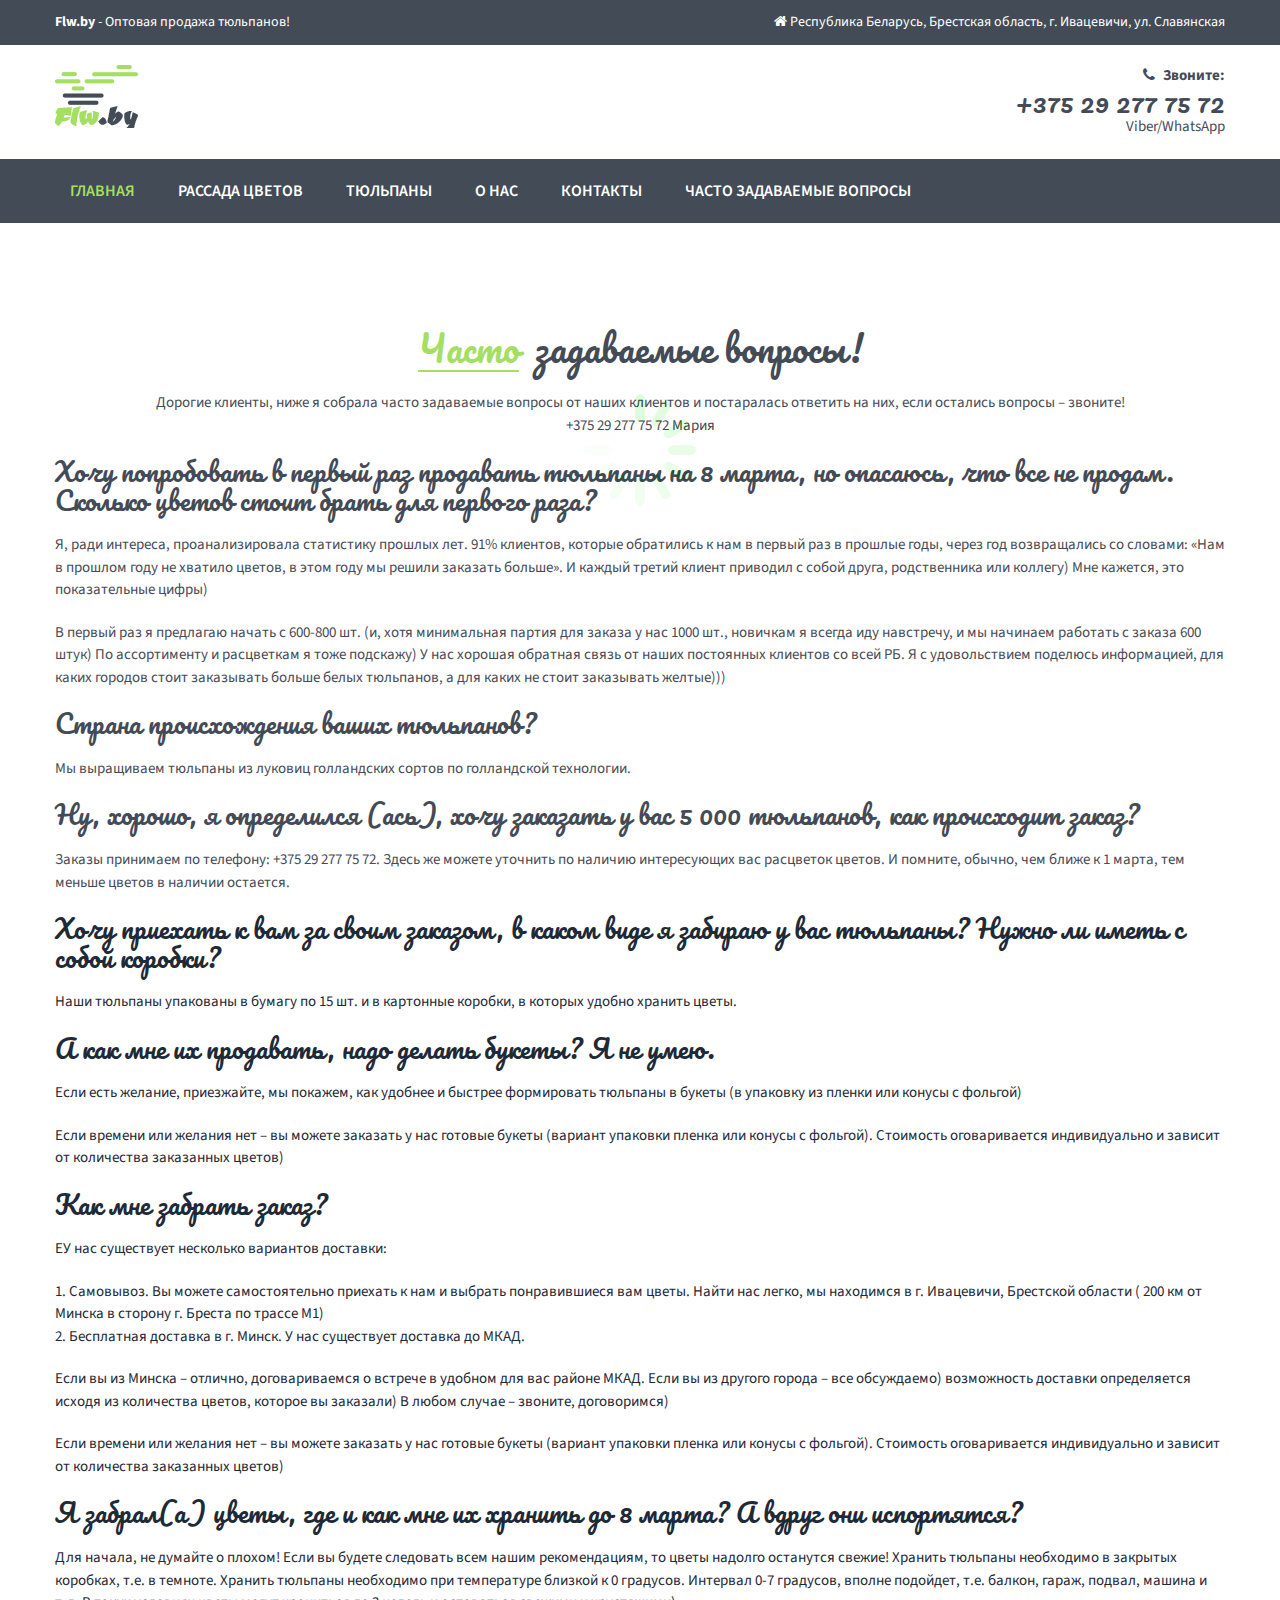
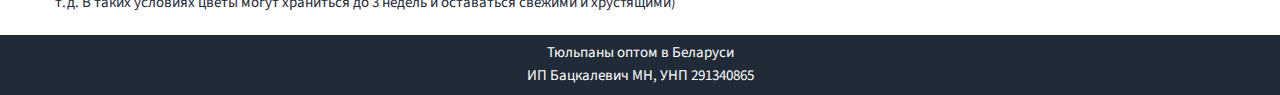
==== faq.html @ 39c0075a "first commit" ====
<!DOCTYPE html>
<html xmlns="http://www.w3.org/1999/xhtml" lang="en">
  <head> 
    <meta charset="UTF-8">
    <title>Flw.by - Тюльпаны оптом в Беларуси -  Часто задаваемые вопросы</title>
    <meta name="viewport" content="width=device-width, initial-scale=1">
    <meta name="description" content="">
    <meta name="author" content="">

    <!-- Favicon-->
    <link rel="shortcut icon" href="images/icon/favicon.png" type="image/x-icon">

    <!-- Web Fonts-->
    <link href="https://fonts.googleapis.com/css?family=Pacifico%7CSource+Sans+Pro:200,200i,300,300i,400,400i,600,600i,700,700i,900,900i&amp;amp;subset=latin-ext,vietnamese" rel="stylesheet">

    <!-- Vendor CSS-->
    <link rel="stylesheet" type="text/css" href="libs/bootstrap/css/bootstrap.min.css">
    <link rel="stylesheet" type="text/css" href="libs/font-awesome/css/font-awesome.min.css">
    <link rel="stylesheet" type="text/css" href="libs/animate/animated.css">
    <link rel="stylesheet" type="text/css" href="libs/owl.carousel.min/owl.carousel.min.css">
    <link rel="stylesheet" type="text/css" href="libs/jquery.mmenu.all/jquery.mmenu.all.css">
    <link rel="stylesheet" type="text/css" href="libs/pe-icon-7-stroke/css/pe-icon-7-stroke.css">
    <link rel="stylesheet" type="text/css" href="libs/direction/css/noJS.css">
    <link rel="stylesheet" type="text/css" href="libs/prettyphoto-master/css/prettyPhoto.css">
    <link rel="stylesheet" type="text/css" href="libs/slick-sider/slick.min.css">
    <link rel="stylesheet" type="text/css" href="libs/countdown-timer/css/demo.css">

    <!-- Template CSS-->
    <link rel="stylesheet" type="text/css" href="css/main.css">
    <link rel="stylesheet" type="text/css" href="css/home.css">

  </head>
  <body class="page about-us">
    <div id="preloaderKDZ"></div>
    <div class="yolo-site">
      <header class="header yolo-header-style-1">
        <div class="yolo-top-bar">
          <div class="container">
            <div class="row">
              <div class="top-sidebar top-bar-left col-md-4">
                <aside id="text-11" class="widget widget_text">
                  <div class="textwidget">
                    <div>
                        <a href="./index.html">
                        <b>Flw.by</b> - Оптовая продажа тюльпанов!
                        </a>
                        </div>
                  </div>
                </aside>
              </div>
              <div class="top-sidebar top-bar-right col-md-8">
                <aside id="text-6" class="widget widget_text">
                  <div class="textwidget">
                  <i class="fa fa-home"></i> 
                  Республика Беларусь, Брестская область, г. Ивацевичи, ул. Славянская
                  </div>
                </aside>
              </div>
            </div>
          </div>
        </div>
        <div class="yolo-header-top yolo-header-top-style-1">
          <div class="container">
            <div class="row">
              <div class="col-md-4">
                <div class="header-logo">
                  <h1><a href="index.html"><img src="images/logo/logo.png" alt="logo"/></a></h1>
                </div>
              </div>
              <div class="col-md-8">
                <div class="header-customize header-customize-right">
                  <div class="custom-text-wrapper header-customize-item">
                  <i style="margin-left: 15px" class="fa fa-phone"></i> 
                  <b>Звоните:</b> <h2>+375 29 277 75 72</h2>  Viber/WhatsApp
                  </div>
                </div>
              </div>
            </div>
          </div>
        </div>
        <div class="mobile-menu">
          <div class="col-3 text-left"><a href="#primary-menu"><i class="fa fa-bars"></i></a></div>
          <div class="col-6 text-left">
            <div class="logo">
             <p><b>Для связи:</b></p><p> +375 29 277 75 72  Viber/WhatsApp</p>
            </div>
          </div>
        </div>
        <div class="header-bottom">
          <div class="container">
            <div class="main-nav-wrapper">
              <div class="header-left">
                <nav id="primary-menu" class="main-nav">
                  <ul class="nav">
                    <li class="active menu-item menu-home"><a href="index.html">Главная</a></li>
                    <li class="mega-menu"><a href="./catalog2.html">Рассада цветов</a></li>
                    <li class="mega-menu"><a href="./catalog.html">Тюльпаны</a></li>
                    <li class="menu-item"><a href="./about-us.html">О нас</a></li>
                    <li class="menu-item"><a href="./contact-us.html">Контакты</a></li>
                    <li class="menu-item"><a href="./faq.html">Часто задаваемые вопросы</a></li>
                  </ul>
                </nav>
              </div>
            </div>
          </div>
        </div>
      </header>
      <div id="example-wrapper">
        <div class="div-box text-top mt">
          <div class="container">
            <div class="text-center mb-20">
              <h2 class="title-style title-style-1 mb-20"><span class="title-left">Часто </span><span class="title-right"> задаваемые вопросы!</span></h2>
            <p>Дорогие клиенты, ниже я собрала часто задаваемые вопросы от наших клиентов и постаралась ответить на них, если остались вопросы – звоните!<br>+375 29 277 75 72 Мария</p>
            </div>
            <div class="text-left mb-20">
              <h2 class="mb-20">Хочу попробовать в первый раз продавать тюльпаны на 8 марта, но опасаюсь, что все не продам. Сколько цветов стоит брать для первого раза?</h2>
              <p class="mb-20">Я, ради интереса, проанализировала статистику прошлых лет. 91% клиентов, которые обратились к нам в первый раз в прошлые годы, через год возвращались со словами: «Нам в прошлом году не хватило цветов, в этом году мы решили заказать больше». И каждый третий клиент приводил с собой друга, родственника или коллегу) Мне кажется, это показательные цифры)</p>
              <p class="mb-20">В первый раз я предлагаю начать с 600-800 шт. (и, хотя минимальная партия для заказа у нас 1000 шт., новичкам я всегда иду навстречу, и мы начинаем работать с заказа 600 штук) По ассортименту и расцветкам я тоже подскажу) У нас хорошая обратная связь от наших постоянных клиентов со всей РБ. Я с удовольствием поделюсь информацией, для каких городов стоит заказывать больше белых тюльпанов, а для каких не стоит заказывать желтые)))</p>
            </div>
            <div class="text-left mb-20">
              <h2 class="mb-20">Страна происхождения ваших тюльпанов?</h2>
              <p class="mb-20">Мы выращиваем тюльпаны из луковиц голландских сортов по голландской технологии.</p>
            </div>
            <div class="text-left mb-20">
              <h2 class="mb-20">Ну, хорошо, я определился (ась), хочу заказать у вас 5 000 тюльпанов, как происходит заказ?</h2>
              <p class="mb-20">Заказы принимаем по телефону: +375 29 277 75 72. Здесь же можете уточнить по наличию интересующих вас расцветок цветов. И помните, обычно, чем ближе к 1 марта, тем меньше цветов в наличии остается.</p>
            </div>
            <div class="text-left mb-20">
              <h2 class="mb-20">Хочу приехать к вам за своим заказом, в каком виде я забираю у вас тюльпаны? Нужно ли иметь с собой коробки?</h2>
              <p class="mb-20">Наши тюльпаны упакованы в бумагу по 15 шт. и в картонные коробки, в которых удобно хранить цветы.</p>
            </div>
            <div class="text-left mb-20">
              <h2 class="mb-20">А как мне их продавать, надо делать букеты? Я не умею.</h2>
              <p class="mb-20">Если есть желание, приезжайте, мы покажем, как удобнее и быстрее формировать тюльпаны в букеты (в упаковку из пленки или конусы с фольгой) </p><p class="mb-20">Если времени или желания нет – вы можете заказать у нас готовые букеты (вариант упаковки пленка или конусы с фольгой). Стоимость оговаривается индивидуально и зависит от количества заказанных цветов)</p>
            </div>
            <div class="text-left mb-20">
              <h2 class="mb-20">Как мне забрать заказ?</h2>
              <p class="mb-20">ЕУ нас существует несколько вариантов доставки: 
              <ul><li> 1. Самовывоз. Вы можете самостоятельно приехать к нам и выбрать понравившиеся вам цветы. Найти нас легко, мы находимся в г. Ивацевичи, Брестской области ( 200 км от Минска в сторону г. Бреста по трассе M1)</li> <li> 2. Бесплатная доставка в г. Минск. У нас существует доставка до МКАД.</li></ul></p>
              <p class="mb-20"> Если вы из Минска – отлично, договариваемся о встрече в удобном для вас районе МКАД. Если вы из другого города – все обсуждаемо) возможность доставки определяется исходя из количества цветов, которое вы заказали) В любом случае – звоните, договоримся)</p><p class="mb-20">Если времени или желания нет – вы можете заказать у нас готовые букеты (вариант упаковки пленка или конусы с фольгой). Стоимость оговаривается индивидуально и зависит от количества заказанных цветов)</p>
            </div>
            <div class="text-left mb-20">
              <h2 class="mb-20">Я забрал(а) цветы, где и как мне их хранить до 8 марта? А вдруг они испортятся?</h2>
              <p class="mb-20">Для начала, не думайте о плохом! Если вы будете следовать всем нашим рекомендациям, то цветы надолго останутся свежие! Хранить тюльпаны необходимо в закрытых коробках, т.е. в темноте. Хранить тюльпаны необходимо при температуре близкой к 0 градусов. Интервал 0-7 градусов, вполне подойдет, т.е. балкон, гараж, подвал, машина и т.д. В таких условиях цветы могут храниться до 3 недель и оставаться свежими и хрустящими)</p>
            </div>
          </div>
        </div>

        <div class="div-box">
          <footer id="yolo-footer-wrapper">
            <div class="yolo-footer-wrapper footer-1">
              <div class="color-white">
                <p>Тюльпаны оптом в Беларуси</p>
                <p class="copyright">ИП Бацкалевич МН, УНП 291340865</p>
              </div>
            </div>
          </footer>
        </div>

      </div>
    </div>
    <!-- .mv-site-->
    
    

    <div class="popup-wrapper">
    </div>
    <!-- .popup-wrapper-->
    <div class="click-back-top-body">
      <button type="button" class="sn-btn sn-btn-style-17 sn-back-to-top fixed-right-bottom"><i class="btn-icon fa fa-angle-up"></i></button>
    </div>
    
    <!-- Yandex.Metrika counter -->
    <script type="text/javascript" >
        (function (d, w, c) {
            (w[c] = w[c] || []).push(function() {
                try {
                    w.yaCounter47574931 = new Ya.Metrika({
                        id:47574931,
                        clickmap:true,
                        trackLinks:true,
                        accurateTrackBounce:true
                    });
                } catch(e) { }
            });
    
            var n = d.getElementsByTagName("script")[0],
                s = d.createElement("script"),
                f = function () { n.parentNode.insertBefore(s, n); };
            s.type = "text/javascript";
            s.async = true;
            s.src = "https://mc.yandex.ru/metrika/watch.js";
    
            if (w.opera == "[object Opera]") {
                d.addEventListener("DOMContentLoaded", f, false);
            } else { f(); }
        })(document, window, "yandex_metrika_callbacks");
    </script>
    <noscript><div><img src="https://mc.yandex.ru/watch/47574931" style="position:absolute; left:-9999px;" alt="" /></div></noscript>
    <!-- /Yandex.Metrika counter -->
    
    <!-- Global site tag (gtag.js) - Google Analytics -->
    <script async src="https://www.googletagmanager.com/gtag/js?id=UA-113571551-1"></script>
    <script>
      window.dataLayer = window.dataLayer || [];
      function gtag(){dataLayer.push(arguments);}
      gtag('js', new Date());
    
      gtag('config', 'UA-113571551-1');
    </script>

    <!-- Vendor jQuery-->
    <script type="text/javascript" src="libs/jquery/jquery.min.js"></script>
    <script type="text/javascript" src="libs/bootstrap/js/bootstrap.min.js"></script>
    <script type="text/javascript" src="libs/animate/wow.min.js"></script>
    <script type="text/javascript" src="libs/jquery.mmenu.all/jquery.mmenu.all.min.js"></script>
    <script type="text/javascript" src="libs/countdown/jquery.countdown.min.js"></script>
    <script type="text/javascript" src="libs/jquery-appear/jquery.appear.min.js"></script>
    <script type="text/javascript" src="libs/jquery-countto/jquery.countTo.min.js"></script>
    <script type="text/javascript" src="libs/direction/js/jquery.hoverdir.js"></script>
    <script type="text/javascript" src="libs/direction/js/modernizr.custom.97074.js"></script>
    <script type="text/javascript" src="libs/isotope/isotope.pkgd.min.js"></script>
    <script type="text/javascript" src="libs/isotope/fit-columns.js"></script>
    <script type="text/javascript" src="libs/isotope/isotope-docs.min.js"></script>
    <script type="text/javascript" src="libs/mansory/mansory.js"></script>
    <script type="text/javascript" src="libs/prettyphoto-master/js/jquery.prettyPhoto.js"></script>
    <script type="text/javascript" src="libs/slick-sider/slick.min.js"></script>
    <script type="text/javascript" src="libs/countdown-timer/js/jquery.final-countdown.min.js"></script>
    <script type="text/javascript" src="libs/countdown-timer/js/kinetic.js"></script>
    <script type="text/javascript" src="libs/owl.carousel.min/owl.carousel.min.js"></script>
    <script type="text/javascript" src="js/main.js"></script>
  </body>
</html>
---- libs/animate/animated.css ----
/* -- Animate */
@charset "UTF-8";
/*!
 * animate.css -http://daneden.me/animate
 * Version - 3.5.0
 * Licensed under the MIT license - http://opensource.org/licenses/MIT
 *
 * Copyright (c) 2016 Daniel Eden
 */

.animated{-webkit-animation-duration:1s;animation-duration:1s;-webkit-animation-fill-mode:both;animation-fill-mode:both}.animated.infinite{-webkit-animation-iteration-count:infinite;animation-iteration-count:infinite}.animated.hinge{-webkit-animation-duration:2s;animation-duration:2s}.animated.bounceIn,.animated.bounceOut,.animated.flipOutX,.animated.flipOutY{-webkit-animation-duration:.75s;animation-duration:.75s}@-webkit-keyframes bounce{0%,20%,53%,80%,to{-webkit-animation-timing-function:cubic-bezier(.215,.61,.355,1);animation-timing-function:cubic-bezier(.215,.61,.355,1);-webkit-transform:translateZ(0);transform:translateZ(0)}40%,43%{-webkit-transform:translate3d(0,-30px,0);transform:translate3d(0,-30px,0)}40%,43%,70%{-webkit-animation-timing-function:cubic-bezier(.755,.05,.855,.06);animation-timing-function:cubic-bezier(.755,.05,.855,.06)}70%{-webkit-transform:translate3d(0,-15px,0);transform:translate3d(0,-15px,0)}90%{-webkit-transform:translate3d(0,-4px,0);transform:translate3d(0,-4px,0)}}@keyframes bounce{0%,20%,53%,80%,to{-webkit-animation-timing-function:cubic-bezier(.215,.61,.355,1);animation-timing-function:cubic-bezier(.215,.61,.355,1);-webkit-transform:translateZ(0);transform:translateZ(0)}40%,43%{-webkit-transform:translate3d(0,-30px,0);transform:translate3d(0,-30px,0)}40%,43%,70%{-webkit-animation-timing-function:cubic-bezier(.755,.05,.855,.06);animation-timing-function:cubic-bezier(.755,.05,.855,.06)}70%{-webkit-transform:translate3d(0,-15px,0);transform:translate3d(0,-15px,0)}90%{-webkit-transform:translate3d(0,-4px,0);transform:translate3d(0,-4px,0)}}.bounce{-webkit-animation-name:bounce;animation-name:bounce;-webkit-transform-origin:center bottom;transform-origin:center bottom}@-webkit-keyframes flash{0%,50%,to{opacity:1}25%,75%{opacity:0}}@keyframes flash{0%,50%,to{opacity:1}25%,75%{opacity:0}}.flash{-webkit-animation-name:flash;animation-name:flash}@-webkit-keyframes pulse{0%{-webkit-transform:scaleX(1);transform:scaleX(1)}50%{-webkit-transform:scale3d(1.05,1.05,1.05);transform:scale3d(1.05,1.05,1.05)}to{-webkit-transform:scaleX(1);transform:scaleX(1)}}@keyframes pulse{0%{-webkit-transform:scaleX(1);transform:scaleX(1)}50%{-webkit-transform:scale3d(1.05,1.05,1.05);transform:scale3d(1.05,1.05,1.05)}to{-webkit-transform:scaleX(1);transform:scaleX(1)}}.pulse{-webkit-animation-name:pulse;animation-name:pulse}@-webkit-keyframes rubberBand{0%{-webkit-transform:scaleX(1);transform:scaleX(1)}30%{-webkit-transform:scale3d(1.25,.75,1);transform:scale3d(1.25,.75,1)}40%{-webkit-transform:scale3d(.75,1.25,1);transform:scale3d(.75,1.25,1)}50%{-webkit-transform:scale3d(1.15,.85,1);transform:scale3d(1.15,.85,1)}65%{-webkit-transform:scale3d(.95,1.05,1);transform:scale3d(.95,1.05,1)}75%{-webkit-transform:scale3d(1.05,.95,1);transform:scale3d(1.05,.95,1)}to{-webkit-transform:scaleX(1);transform:scaleX(1)}}@keyframes rubberBand{0%{-webkit-transform:scaleX(1);transform:scaleX(1)}30%{-webkit-transform:scale3d(1.25,.75,1);transform:scale3d(1.25,.75,1)}40%{-webkit-transform:scale3d(.75,1.25,1);transform:scale3d(.75,1.25,1)}50%{-webkit-transform:scale3d(1.15,.85,1);transform:scale3d(1.15,.85,1)}65%{-webkit-transform:scale3d(.95,1.05,1);transform:scale3d(.95,1.05,1)}75%{-webkit-transform:scale3d(1.05,.95,1);transform:scale3d(1.05,.95,1)}to{-webkit-transform:scaleX(1);transform:scaleX(1)}}.rubberBand{-webkit-animation-name:rubberBand;animation-name:rubberBand}@-webkit-keyframes shake{0%,to{-webkit-transform:translateZ(0);transform:translateZ(0)}10%,30%,50%,70%,90%{-webkit-transform:translate3d(-10px,0,0);transform:translate3d(-10px,0,0)}20%,40%,60%,80%{-webkit-transform:translate3d(10px,0,0);transform:translate3d(10px,0,0)}}@keyframes shake{0%,to{-webkit-transform:translateZ(0);transform:translateZ(0)}10%,30%,50%,70%,90%{-webkit-transform:translate3d(-10px,0,0);transform:translate3d(-10px,0,0)}20%,40%,60%,80%{-webkit-transform:translate3d(10px,0,0);transform:translate3d(10px,0,0)}}.shake{-webkit-animation-name:shake;animation-name:shake}@-webkit-keyframes headShake{0%{-webkit-transform:translateX(0);transform:translateX(0)}6.5%{-webkit-transform:translateX(-6px) rotateY(-9deg);transform:translateX(-6px) rotateY(-9deg)}18.5%{-webkit-transform:translateX(5px) rotateY(7deg);transform:translateX(5px) rotateY(7deg)}31.5%{-webkit-transform:translateX(-3px) rotateY(-5deg);transform:translateX(-3px) rotateY(-5deg)}43.5%{-webkit-transform:translateX(2px) rotateY(3deg);transform:translateX(2px) rotateY(3deg)}50%{-webkit-transform:translateX(0);transform:translateX(0)}}@keyframes headShake{0%{-webkit-transform:translateX(0);transform:translateX(0)}6.5%{-webkit-transform:translateX(-6px) rotateY(-9deg);transform:translateX(-6px) rotateY(-9deg)}18.5%{-webkit-transform:translateX(5px) rotateY(7deg);transform:translateX(5px) rotateY(7deg)}31.5%{-webkit-transform:translateX(-3px) rotateY(-5deg);transform:translateX(-3px) rotateY(-5deg)}43.5%{-webkit-transform:translateX(2px) rotateY(3deg);transform:translateX(2px) rotateY(3deg)}50%{-webkit-transform:translateX(0);transform:translateX(0)}}.headShake{-webkit-animation-timing-function:ease-in-out;animation-timing-function:ease-in-out;-webkit-animation-name:headShake;animation-name:headShake}@-webkit-keyframes swing{20%{-webkit-transform:rotate(15deg);transform:rotate(15deg)}40%{-webkit-transform:rotate(-10deg);transform:rotate(-10deg)}60%{-webkit-transform:rotate(5deg);transform:rotate(5deg)}80%{-webkit-transform:rotate(-5deg);transform:rotate(-5deg)}to{-webkit-transform:rotate(0deg);transform:rotate(0deg)}}@keyframes swing{20%{-webkit-transform:rotate(15deg);transform:rotate(15deg)}40%{-webkit-transform:rotate(-10deg);transform:rotate(-10deg)}60%{-webkit-transform:rotate(5deg);transform:rotate(5deg)}80%{-webkit-transform:rotate(-5deg);transform:rotate(-5deg)}to{-webkit-transform:rotate(0deg);transform:rotate(0deg)}}.swing{-webkit-transform-origin:top center;transform-origin:top center;-webkit-animation-name:swing;animation-name:swing}@-webkit-keyframes tada{0%{-webkit-transform:scaleX(1);transform:scaleX(1)}10%,20%{-webkit-transform:scale3d(.9,.9,.9) rotate(-3deg);transform:scale3d(.9,.9,.9) rotate(-3deg)}30%,50%,70%,90%{-webkit-transform:scale3d(1.1,1.1,1.1) rotate(3deg);transform:scale3d(1.1,1.1,1.1) rotate(3deg)}40%,60%,80%{-webkit-transform:scale3d(1.1,1.1,1.1) rotate(-3deg);transform:scale3d(1.1,1.1,1.1) rotate(-3deg)}to{-webkit-transform:scaleX(1);transform:scaleX(1)}}@keyframes tada{0%{-webkit-transform:scaleX(1);transform:scaleX(1)}10%,20%{-webkit-transform:scale3d(.9,.9,.9) rotate(-3deg);transform:scale3d(.9,.9,.9) rotate(-3deg)}30%,50%,70%,90%{-webkit-transform:scale3d(1.1,1.1,1.1) rotate(3deg);transform:scale3d(1.1,1.1,1.1) rotate(3deg)}40%,60%,80%{-webkit-transform:scale3d(1.1,1.1,1.1) rotate(-3deg);transform:scale3d(1.1,1.1,1.1) rotate(-3deg)}to{-webkit-transform:scaleX(1);transform:scaleX(1)}}.tada{-webkit-animation-name:tada;animation-name:tada}@-webkit-keyframes wobble{0%{-webkit-transform:none;transform:none}15%{-webkit-transform:translate3d(-25%,0,0) rotate(-5deg);transform:translate3d(-25%,0,0) rotate(-5deg)}30%{-webkit-transform:translate3d(20%,0,0) rotate(3deg);transform:translate3d(20%,0,0) rotate(3deg)}45%{-webkit-transform:translate3d(-15%,0,0) rotate(-3deg);transform:translate3d(-15%,0,0) rotate(-3deg)}60%{-webkit-transform:translate3d(10%,0,0) rotate(2deg);transform:translate3d(10%,0,0) rotate(2deg)}75%{-webkit-transform:translate3d(-5%,0,0) rotate(-1deg);transform:translate3d(-5%,0,0) rotate(-1deg)}to{-webkit-transform:none;transform:none}}@keyframes wobble{0%{-webkit-transform:none;transform:none}15%{-webkit-transform:translate3d(-25%,0,0) rotate(-5deg);transform:translate3d(-25%,0,0) rotate(-5deg)}30%{-webkit-transform:translate3d(20%,0,0) rotate(3deg);transform:translate3d(20%,0,0) rotate(3deg)}45%{-webkit-transform:translate3d(-15%,0,0) rotate(-3deg);transform:translate3d(-15%,0,0) rotate(-3deg)}60%{-webkit-transform:translate3d(10%,0,0) rotate(2deg);transform:translate3d(10%,0,0) rotate(2deg)}75%{-webkit-transform:translate3d(-5%,0,0) rotate(-1deg);transform:translate3d(-5%,0,0) rotate(-1deg)}to{-webkit-transform:none;transform:none}}.wobble{-webkit-animation-name:wobble;animation-name:wobble}@-webkit-keyframes jello{0%,11.1%,to{-webkit-transform:none;transform:none}22.2%{-webkit-transform:skewX(-12.5deg) skewY(-12.5deg);transform:skewX(-12.5deg) skewY(-12.5deg)}33.3%{-webkit-transform:skewX(6.25deg) skewY(6.25deg);transform:skewX(6.25deg) skewY(6.25deg)}44.4%{-webkit-transform:skewX(-3.125deg) skewY(-3.125deg);transform:skewX(-3.125deg) skewY(-3.125deg)}55.5%{-webkit-transform:skewX(1.5625deg) skewY(1.5625deg);transform:skewX(1.5625deg) skewY(1.5625deg)}66.6%{-webkit-transform:skewX(-.78125deg) skewY(-.78125deg);transform:skewX(-.78125deg) skewY(-.78125deg)}77.7%{-webkit-transform:skewX(.390625deg) skewY(.390625deg);transform:skewX(.390625deg) skewY(.390625deg)}88.8%{-webkit-transform:skewX(-.1953125deg) skewY(-.1953125deg);transform:skewX(-.1953125deg) skewY(-.1953125deg)}}@keyframes jello{0%,11.1%,to{-webkit-transform:none;transform:none}22.2%{-webkit-transform:skewX(-12.5deg) skewY(-12.5deg);transform:skewX(-12.5deg) skewY(-12.5deg)}33.3%{-webkit-transform:skewX(6.25deg) skewY(6.25deg);transform:skewX(6.25deg) skewY(6.25deg)}44.4%{-webkit-transform:skewX(-3.125deg) skewY(-3.125deg);transform:skewX(-3.125deg) skewY(-3.125deg)}55.5%{-webkit-transform:skewX(1.5625deg) skewY(1.5625deg);transform:skewX(1.5625deg) skewY(1.5625deg)}66.6%{-webkit-transform:skewX(-.78125deg) skewY(-.78125deg);transform:skewX(-.78125deg) skewY(-.78125deg)}77.7%{-webkit-transform:skewX(.390625deg) skewY(.390625deg);transform:skewX(.390625deg) skewY(.390625deg)}88.8%{-webkit-transform:skewX(-.1953125deg) skewY(-.1953125deg);transform:skewX(-.1953125deg) skewY(-.1953125deg)}}.jello{-webkit-animation-name:jello;animation-name:jello;-webkit-transform-origin:center;transform-origin:center}@-webkit-keyframes bounceIn{0%,20%,40%,60%,80%,to{-webkit-animation-timing-function:cubic-bezier(.215,.61,.355,1);animation-timing-function:cubic-bezier(.215,.61,.355,1)}0%{opacity:0;-webkit-transform:scale3d(.3,.3,.3);transform:scale3d(.3,.3,.3)}20%{-webkit-transform:scale3d(1.1,1.1,1.1);transform:scale3d(1.1,1.1,1.1)}40%{-webkit-transform:scale3d(.9,.9,.9);transform:scale3d(.9,.9,.9)}60%{opacity:1;-webkit-transform:scale3d(1.03,1.03,1.03);transform:scale3d(1.03,1.03,1.03)}80%{-webkit-transform:scale3d(.97,.97,.97);transform:scale3d(.97,.97,.97)}to{opacity:1;-webkit-transform:scaleX(1);transform:scaleX(1)}}@keyframes bounceIn{0%,20%,40%,60%,80%,to{-webkit-animation-timing-function:cubic-bezier(.215,.61,.355,1);animation-timing-function:cubic-bezier(.215,.61,.355,1)}0%{opacity:0;-webkit-transform:scale3d(.3,.3,.3);transform:scale3d(.3,.3,.3)}20%{-webkit-transform:scale3d(1.1,1.1,1.1);transform:scale3d(1.1,1.1,1.1)}40%{-webkit-transform:scale3d(.9,.9,.9);transform:scale3d(.9,.9,.9)}60%{opacity:1;-webkit-transform:scale3d(1.03,1.03,1.03);transform:scale3d(1.03,1.03,1.03)}80%{-webkit-transform:scale3d(.97,.97,.97);transform:scale3d(.97,.97,.97)}to{opacity:1;-webkit-transform:scaleX(1);transform:scaleX(1)}}.bounceIn{-webkit-animation-name:bounceIn;animation-name:bounceIn}@-webkit-keyframes bounceInDown{0%,60%,75%,90%,to{-webkit-animation-timing-function:cubic-bezier(.215,.61,.355,1);animation-timing-function:cubic-bezier(.215,.61,.355,1)}0%{opacity:0;-webkit-transform:translate3d(0,-3000px,0);transform:translate3d(0,-3000px,0)}60%{opacity:1;-webkit-transform:translate3d(0,25px,0);transform:translate3d(0,25px,0)}75%{-webkit-transform:translate3d(0,-10px,0);transform:translate3d(0,-10px,0)}90%{-webkit-transform:translate3d(0,5px,0);transform:translate3d(0,5px,0)}to{-webkit-transform:none;transform:none}}@keyframes bounceInDown{0%,60%,75%,90%,to{-webkit-animation-timing-function:cubic-bezier(.215,.61,.355,1);animation-timing-function:cubic-bezier(.215,.61,.355,1)}0%{opacity:0;-webkit-transform:translate3d(0,-3000px,0);transform:translate3d(0,-3000px,0)}60%{opacity:1;-webkit-transform:translate3d(0,25px,0);transform:translate3d(0,25px,0)}75%{-webkit-transform:translate3d(0,-10px,0);transform:translate3d(0,-10px,0)}90%{-webkit-transform:translate3d(0,5px,0);transform:translate3d(0,5px,0)}to{-webkit-transform:none;transform:none}}.bounceInDown{-webkit-animation-name:bounceInDown;animation-name:bounceInDown}@-webkit-keyframes bounceInLeft{0%,60%,75%,90%,to{-webkit-animation-timing-function:cubic-bezier(.215,.61,.355,1);animation-timing-function:cubic-bezier(.215,.61,.355,1)}0%{opacity:0;-webkit-transform:translate3d(-3000px,0,0);transform:translate3d(-3000px,0,0)}60%{opacity:1;-webkit-transform:translate3d(25px,0,0);transform:translate3d(25px,0,0)}75%{-webkit-transform:translate3d(-10px,0,0);transform:translate3d(-10px,0,0)}90%{-webkit-transform:translate3d(5px,0,0);transform:translate3d(5px,0,0)}to{-webkit-transform:none;transform:none}}@keyframes bounceInLeft{0%,60%,75%,90%,to{-webkit-animation-timing-function:cubic-bezier(.215,.61,.355,1);animation-timing-function:cubic-bezier(.215,.61,.355,1)}0%{opacity:0;-webkit-transform:translate3d(-3000px,0,0);transform:translate3d(-3000px,0,0)}60%{opacity:1;-webkit-transform:translate3d(25px,0,0);transform:translate3d(25px,0,0)}75%{-webkit-transform:translate3d(-10px,0,0);transform:translate3d(-10px,0,0)}90%{-webkit-transform:translate3d(5px,0,0);transform:translate3d(5px,0,0)}to{-webkit-transform:none;transform:none}}.bounceInLeft{-webkit-animation-name:bounceInLeft;animation-name:bounceInLeft}@-webkit-keyframes bounceInRight{0%,60%,75%,90%,to{-webkit-animation-timing-function:cubic-bezier(.215,.61,.355,1);animation-timing-function:cubic-bezier(.215,.61,.355,1)}0%{opacity:0;-webkit-transform:translate3d(3000px,0,0);transform:translate3d(3000px,0,0)}60%{opacity:1;-webkit-transform:translate3d(-25px,0,0);transform:translate3d(-25px,0,0)}75%{-webkit-transform:translate3d(10px,0,0);transform:translate3d(10px,0,0)}90%{-webkit-transform:translate3d(-5px,0,0);transform:translate3d(-5px,0,0)}to{-webkit-transform:none;transform:none}}@keyframes bounceInRight{0%,60%,75%,90%,to{-webkit-animation-timing-function:cubic-bezier(.215,.61,.355,1);animation-timing-function:cubic-bezier(.215,.61,.355,1)}0%{opacity:0;-webkit-transform:translate3d(3000px,0,0);transform:translate3d(3000px,0,0)}60%{opacity:1;-webkit-transform:translate3d(-25px,0,0);transform:translate3d(-25px,0,0)}75%{-webkit-transform:translate3d(10px,0,0);transform:translate3d(10px,0,0)}90%{-webkit-transform:translate3d(-5px,0,0);transform:translate3d(-5px,0,0)}to{-webkit-transform:none;transform:none}}.bounceInRight{-webkit-animation-name:bounceInRight;animation-name:bounceInRight}@-webkit-keyframes bounceInUp{0%,60%,75%,90%,to{-webkit-animation-timing-function:cubic-bezier(.215,.61,.355,1);animation-timing-function:cubic-bezier(.215,.61,.355,1)}0%{opacity:0;-webkit-transform:translate3d(0,3000px,0);transform:translate3d(0,3000px,0)}60%{opacity:1;-webkit-transform:translate3d(0,-20px,0);transform:translate3d(0,-20px,0)}75%{-webkit-transform:translate3d(0,10px,0);transform:translate3d(0,10px,0)}90%{-webkit-transform:translate3d(0,-5px,0);transform:translate3d(0,-5px,0)}to{-webkit-transform:translateZ(0);transform:translateZ(0)}}@keyframes bounceInUp{0%,60%,75%,90%,to{-webkit-animation-timing-function:cubic-bezier(.215,.61,.355,1);animation-timing-function:cubic-bezier(.215,.61,.355,1)}0%{opacity:0;-webkit-transform:translate3d(0,3000px,0);transform:translate3d(0,3000px,0)}60%{opacity:1;-webkit-transform:translate3d(0,-20px,0);transform:translate3d(0,-20px,0)}75%{-webkit-transform:translate3d(0,10px,0);transform:translate3d(0,10px,0)}90%{-webkit-transform:translate3d(0,-5px,0);transform:translate3d(0,-5px,0)}to{-webkit-transform:translateZ(0);transform:translateZ(0)}}.bounceInUp{-webkit-animation-name:bounceInUp;animation-name:bounceInUp}@-webkit-keyframes bounceOut{20%{-webkit-transform:scale3d(.9,.9,.9);transform:scale3d(.9,.9,.9)}50%,55%{opacity:1;-webkit-transform:scale3d(1.1,1.1,1.1);transform:scale3d(1.1,1.1,1.1)}to{opacity:0;-webkit-transform:scale3d(.3,.3,.3);transform:scale3d(.3,.3,.3)}}@keyframes bounceOut{20%{-webkit-transform:scale3d(.9,.9,.9);transform:scale3d(.9,.9,.9)}50%,55%{opacity:1;-webkit-transform:scale3d(1.1,1.1,1.1);transform:scale3d(1.1,1.1,1.1)}to{opacity:0;-webkit-transform:scale3d(.3,.3,.3);transform:scale3d(.3,.3,.3)}}.bounceOut{-webkit-animation-name:bounceOut;animation-name:bounceOut}@-webkit-keyframes bounceOutDown{20%{-webkit-transform:translate3d(0,10px,0);transform:translate3d(0,10px,0)}40%,45%{opacity:1;-webkit-transform:translate3d(0,-20px,0);transform:translate3d(0,-20px,0)}to{opacity:0;-webkit-transform:translate3d(0,2000px,0);transform:translate3d(0,2000px,0)}}@keyframes bounceOutDown{20%{-webkit-transform:translate3d(0,10px,0);transform:translate3d(0,10px,0)}40%,45%{opacity:1;-webkit-transform:translate3d(0,-20px,0);transform:translate3d(0,-20px,0)}to{opacity:0;-webkit-transform:translate3d(0,2000px,0);transform:translate3d(0,2000px,0)}}.bounceOutDown{-webkit-animation-name:bounceOutDown;animation-name:bounceOutDown}@-webkit-keyframes bounceOutLeft{20%{opacity:1;-webkit-transform:translate3d(20px,0,0);transform:translate3d(20px,0,0)}to{opacity:0;-webkit-transform:translate3d(-2000px,0,0);transform:translate3d(-2000px,0,0)}}@keyframes bounceOutLeft{20%{opacity:1;-webkit-transform:translate3d(20px,0,0);transform:translate3d(20px,0,0)}to{opacity:0;-webkit-transform:translate3d(-2000px,0,0);transform:translate3d(-2000px,0,0)}}.bounceOutLeft{-webkit-animation-name:bounceOutLeft;animation-name:bounceOutLeft}@-webkit-keyframes bounceOutRight{20%{opacity:1;-webkit-transform:translate3d(-20px,0,0);transform:translate3d(-20px,0,0)}to{opacity:0;-webkit-transform:translate3d(2000px,0,0);transform:translate3d(2000px,0,0)}}@keyframes bounceOutRight{20%{opacity:1;-webkit-transform:translate3d(-20px,0,0);transform:translate3d(-20px,0,0)}to{opacity:0;-webkit-transform:translate3d(2000px,0,0);transform:translate3d(2000px,0,0)}}.bounceOutRight{-webkit-animation-name:bounceOutRight;animation-name:bounceOutRight}@-webkit-keyframes bounceOutUp{20%{-webkit-transform:translate3d(0,-10px,0);transform:translate3d(0,-10px,0)}40%,45%{opacity:1;-webkit-transform:translate3d(0,20px,0);transform:translate3d(0,20px,0)}to{opacity:0;-webkit-transform:translate3d(0,-2000px,0);transform:translate3d(0,-2000px,0)}}@keyframes bounceOutUp{20%{-webkit-transform:translate3d(0,-10px,0);transform:translate3d(0,-10px,0)}40%,45%{opacity:1;-webkit-transform:translate3d(0,20px,0);transform:translate3d(0,20px,0)}to{opacity:0;-webkit-transform:translate3d(0,-2000px,0);transform:translate3d(0,-2000px,0)}}.bounceOutUp{-webkit-animation-name:bounceOutUp;animation-name:bounceOutUp}@-webkit-keyframes fadeIn{0%{opacity:0}to{opacity:1}}@keyframes fadeIn{0%{opacity:0}to{opacity:1}}.fadeIn{-webkit-animation-name:fadeIn;animation-name:fadeIn}@-webkit-keyframes fadeInDown{0%{opacity:0;-webkit-transform:translate3d(0,-100%,0);transform:translate3d(0,-100%,0)}to{opacity:1;-webkit-transform:none;transform:none}}@keyframes fadeInDown{0%{opacity:0;-webkit-transform:translate3d(0,-100%,0);transform:translate3d(0,-100%,0)}to{opacity:1;-webkit-transform:none;transform:none}}.fadeInDown{-webkit-animation-name:fadeInDown;animation-name:fadeInDown}@-webkit-keyframes fadeInDownBig{0%{opacity:0;-webkit-transform:translate3d(0,-2000px,0);transform:translate3d(0,-2000px,0)}to{opacity:1;-webkit-transform:none;transform:none}}@keyframes fadeInDownBig{0%{opacity:0;-webkit-transform:translate3d(0,-2000px,0);transform:translate3d(0,-2000px,0)}to{opacity:1;-webkit-transform:none;transform:none}}.fadeInDownBig{-webkit-animation-name:fadeInDownBig;animation-name:fadeInDownBig}@-webkit-keyframes fadeInLeft{0%{opacity:0;-webkit-transform:translate3d(-100%,0,0);transform:translate3d(-100%,0,0)}to{opacity:1;-webkit-transform:none;transform:none}}@keyframes fadeInLeft{0%{opacity:0;-webkit-transform:translate3d(-100%,0,0);transform:translate3d(-100%,0,0)}to{opacity:1;-webkit-transform:none;transform:none}}.fadeInLeft{-webkit-animation-name:fadeInLeft;animation-name:fadeInLeft}@-webkit-keyframes fadeInLeftBig{0%{opacity:0;-webkit-transform:translate3d(-2000px,0,0);transform:translate3d(-2000px,0,0)}to{opacity:1;-webkit-transform:none;transform:none}}@keyframes fadeInLeftBig{0%{opacity:0;-webkit-transform:translate3d(-2000px,0,0);transform:translate3d(-2000px,0,0)}to{opacity:1;-webkit-transform:none;transform:none}}.fadeInLeftBig{-webkit-animation-name:fadeInLeftBig;animation-name:fadeInLeftBig}@-webkit-keyframes fadeInRight{0%{opacity:0;-webkit-transform:translate3d(100%,0,0);transform:translate3d(100%,0,0)}to{opacity:1;-webkit-transform:none;transform:none}}@keyframes fadeInRight{0%{opacity:0;-webkit-transform:translate3d(100%,0,0);transform:translate3d(100%,0,0)}to{opacity:1;-webkit-transform:none;transform:none}}.fadeInRight{-webkit-animation-name:fadeInRight;animation-name:fadeInRight}@-webkit-keyframes fadeInRightBig{0%{opacity:0;-webkit-transform:translate3d(2000px,0,0);transform:translate3d(2000px,0,0)}to{opacity:1;-webkit-transform:none;transform:none}}@keyframes fadeInRightBig{0%{opacity:0;-webkit-transform:translate3d(2000px,0,0);transform:translate3d(2000px,0,0)}to{opacity:1;-webkit-transform:none;transform:none}}.fadeInRightBig{-webkit-animation-name:fadeInRightBig;animation-name:fadeInRightBig}@-webkit-keyframes fadeInUp{0%{opacity:0;-webkit-transform:translate3d(0,100%,0);transform:translate3d(0,100%,0)}to{opacity:1;-webkit-transform:none;transform:none}}@keyframes fadeInUp{0%{opacity:0;-webkit-transform:translate3d(0,100%,0);transform:translate3d(0,100%,0)}to{opacity:1;-webkit-transform:none;transform:none}}.fadeInUp{-webkit-animation-name:fadeInUp;animation-name:fadeInUp}@-webkit-keyframes fadeInUpBig{0%{opacity:0;-webkit-transform:translate3d(0,2000px,0);transform:translate3d(0,2000px,0)}to{opacity:1;-webkit-transform:none;transform:none}}@keyframes fadeInUpBig{0%{opacity:0;-webkit-transform:translate3d(0,2000px,0);transform:translate3d(0,2000px,0)}to{opacity:1;-webkit-transform:none;transform:none}}.fadeInUpBig{-webkit-animation-name:fadeInUpBig;animation-name:fadeInUpBig}@-webkit-keyframes fadeOut{0%{opacity:1}to{opacity:0}}@keyframes fadeOut{0%{opacity:1}to{opacity:0}}.fadeOut{-webkit-animation-name:fadeOut;animation-name:fadeOut}@-webkit-keyframes fadeOutDown{0%{opacity:1}to{opacity:0;-webkit-transform:translate3d(0,100%,0);transform:translate3d(0,100%,0)}}@keyframes fadeOutDown{0%{opacity:1}to{opacity:0;-webkit-transform:translate3d(0,100%,0);transform:translate3d(0,100%,0)}}.fadeOutDown{-webkit-animation-name:fadeOutDown;animation-name:fadeOutDown}@-webkit-keyframes fadeOutDownBig{0%{opacity:1}to{opacity:0;-webkit-transform:translate3d(0,2000px,0);transform:translate3d(0,2000px,0)}}@keyframes fadeOutDownBig{0%{opacity:1}to{opacity:0;-webkit-transform:translate3d(0,2000px,0);transform:translate3d(0,2000px,0)}}.fadeOutDownBig{-webkit-animation-name:fadeOutDownBig;animation-name:fadeOutDownBig}@-webkit-keyframes fadeOutLeft{0%{opacity:1}to{opacity:0;-webkit-transform:translate3d(-100%,0,0);transform:translate3d(-100%,0,0)}}@keyframes fadeOutLeft{0%{opacity:1}to{opacity:0;-webkit-transform:translate3d(-100%,0,0);transform:translate3d(-100%,0,0)}}.fadeOutLeft{-webkit-animation-name:fadeOutLeft;animation-name:fadeOutLeft}@-webkit-keyframes fadeOutLeftBig{0%{opacity:1}to{opacity:0;-webkit-transform:translate3d(-2000px,0,0);transform:translate3d(-2000px,0,0)}}@keyframes fadeOutLeftBig{0%{opacity:1}to{opacity:0;-webkit-transform:translate3d(-2000px,0,0);transform:translate3d(-2000px,0,0)}}.fadeOutLeftBig{-webkit-animation-name:fadeOutLeftBig;animation-name:fadeOutLeftBig}@-webkit-keyframes fadeOutRight{0%{opacity:1}to{opacity:0;-webkit-transform:translate3d(100%,0,0);transform:translate3d(100%,0,0)}}@keyframes fadeOutRight{0%{opacity:1}to{opacity:0;-webkit-transform:translate3d(100%,0,0);transform:translate3d(100%,0,0)}}.fadeOutRight{-webkit-animation-name:fadeOutRight;animation-name:fadeOutRight}@-webkit-keyframes fadeOutRightBig{0%{opacity:1}to{opacity:0;-webkit-transform:translate3d(2000px,0,0);transform:translate3d(2000px,0,0)}}@keyframes fadeOutRightBig{0%{opacity:1}to{opacity:0;-webkit-transform:translate3d(2000px,0,0);transform:translate3d(2000px,0,0)}}.fadeOutRightBig{-webkit-animation-name:fadeOutRightBig;animation-name:fadeOutRightBig}@-webkit-keyframes fadeOutUp{0%{opacity:1}to{opacity:0;-webkit-transform:translate3d(0,-100%,0);transform:translate3d(0,-100%,0)}}@keyframes fadeOutUp{0%{opacity:1}to{opacity:0;-webkit-transform:translate3d(0,-100%,0);transform:translate3d(0,-100%,0)}}.fadeOutUp{-webkit-animation-name:fadeOutUp;animation-name:fadeOutUp}@-webkit-keyframes fadeOutUpBig{0%{opacity:1}to{opacity:0;-webkit-transform:translate3d(0,-2000px,0);transform:translate3d(0,-2000px,0)}}@keyframes fadeOutUpBig{0%{opacity:1}to{opacity:0;-webkit-transform:translate3d(0,-2000px,0);transform:translate3d(0,-2000px,0)}}.fadeOutUpBig{-webkit-animation-name:fadeOutUpBig;animation-name:fadeOutUpBig}@-webkit-keyframes flip{0%{-webkit-transform:perspective(400px) rotateY(-1turn);transform:perspective(400px) rotateY(-1turn)}0%,40%{-webkit-animation-timing-function:ease-out;animation-timing-function:ease-out}40%{-webkit-transform:perspective(400px) translateZ(150px) rotateY(-190deg);transform:perspective(400px) translateZ(150px) rotateY(-190deg)}50%{-webkit-transform:perspective(400px) translateZ(150px) rotateY(-170deg);transform:perspective(400px) translateZ(150px) rotateY(-170deg)}50%,80%{-webkit-animation-timing-function:ease-in;animation-timing-function:ease-in}80%{-webkit-transform:perspective(400px) scale3d(.95,.95,.95);transform:perspective(400px) scale3d(.95,.95,.95)}to{-webkit-transform:perspective(400px);transform:perspective(400px);-webkit-animation-timing-function:ease-in;animation-timing-function:ease-in}}@keyframes flip{0%{-webkit-transform:perspective(400px) rotateY(-1turn);transform:perspective(400px) rotateY(-1turn)}0%,40%{-webkit-animation-timing-function:ease-out;animation-timing-function:ease-out}40%{-webkit-transform:perspective(400px) translateZ(150px) rotateY(-190deg);transform:perspective(400px) translateZ(150px) rotateY(-190deg)}50%{-webkit-transform:perspective(400px) translateZ(150px) rotateY(-170deg);transform:perspective(400px) translateZ(150px) rotateY(-170deg)}50%,80%{-webkit-animation-timing-function:ease-in;animation-timing-function:ease-in}80%{-webkit-transform:perspective(400px) scale3d(.95,.95,.95);transform:perspective(400px) scale3d(.95,.95,.95)}to{-webkit-transform:perspective(400px);transform:perspective(400px);-webkit-animation-timing-function:ease-in;animation-timing-function:ease-in}}.animated.flip{-webkit-backface-visibility:visible;backface-visibility:visible;-webkit-animation-name:flip;animation-name:flip}@-webkit-keyframes flipInX{0%{-webkit-transform:perspective(400px) rotateX(90deg);transform:perspective(400px) rotateX(90deg);opacity:0}0%,40%{-webkit-animation-timing-function:ease-in;animation-timing-function:ease-in}40%{-webkit-transform:perspective(400px) rotateX(-20deg);transform:perspective(400px) rotateX(-20deg)}60%{-webkit-transform:perspective(400px) rotateX(10deg);transform:perspective(400px) rotateX(10deg);opacity:1}80%{-webkit-transform:perspective(400px) rotateX(-5deg);transform:perspective(400px) rotateX(-5deg)}to{-webkit-transform:perspective(400px);transform:perspective(400px)}}@keyframes flipInX{0%{-webkit-transform:perspective(400px) rotateX(90deg);transform:perspective(400px) rotateX(90deg);opacity:0}0%,40%{-webkit-animation-timing-function:ease-in;animation-timing-function:ease-in}40%{-webkit-transform:perspective(400px) rotateX(-20deg);transform:perspective(400px) rotateX(-20deg)}60%{-webkit-transform:perspective(400px) rotateX(10deg);transform:perspective(400px) rotateX(10deg);opacity:1}80%{-webkit-transform:perspective(400px) rotateX(-5deg);transform:perspective(400px) rotateX(-5deg)}to{-webkit-transform:perspective(400px);transform:perspective(400px)}}.flipInX{-webkit-backface-visibility:visible!important;backface-visibility:visible!important;-webkit-animation-name:flipInX;animation-name:flipInX}@-webkit-keyframes flipInY{0%{-webkit-transform:perspective(400px) rotateY(90deg);transform:perspective(400px) rotateY(90deg);opacity:0}0%,40%{-webkit-animation-timing-function:ease-in;animation-timing-function:ease-in}40%{-webkit-transform:perspective(400px) rotateY(-20deg);transform:perspective(400px) rotateY(-20deg)}60%{-webkit-transform:perspective(400px) rotateY(10deg);transform:perspective(400px) rotateY(10deg);opacity:1}80%{-webkit-transform:perspective(400px) rotateY(-5deg);transform:perspective(400px) rotateY(-5deg)}to{-webkit-transform:perspective(400px);transform:perspective(400px)}}@keyframes flipInY{0%{-webkit-transform:perspective(400px) rotateY(90deg);transform:perspective(400px) rotateY(90deg);opacity:0}0%,40%{-webkit-animation-timing-function:ease-in;animation-timing-function:ease-in}40%{-webkit-transform:perspective(400px) rotateY(-20deg);transform:perspective(400px) rotateY(-20deg)}60%{-webkit-transform:perspective(400px) rotateY(10deg);transform:perspective(400px) rotateY(10deg);opacity:1}80%{-webkit-transform:perspective(400px) rotateY(-5deg);transform:perspective(400px) rotateY(-5deg)}to{-webkit-transform:perspective(400px);transform:perspective(400px)}}.flipInY{-webkit-backface-visibility:visible!important;backface-visibility:visible!important;-webkit-animation-name:flipInY;animation-name:flipInY}@-webkit-keyframes flipOutX{0%{-webkit-transform:perspective(400px);transform:perspective(400px)}30%{-webkit-transform:perspective(400px) rotateX(-20deg);transform:perspective(400px) rotateX(-20deg);opacity:1}to{-webkit-transform:perspective(400px) rotateX(90deg);transform:perspective(400px) rotateX(90deg);opacity:0}}@keyframes flipOutX{0%{-webkit-transform:perspective(400px);transform:perspective(400px)}30%{-webkit-transform:perspective(400px) rotateX(-20deg);transform:perspective(400px) rotateX(-20deg);opacity:1}to{-webkit-transform:perspective(400px) rotateX(90deg);transform:perspective(400px) rotateX(90deg);opacity:0}}.flipOutX{-webkit-animation-name:flipOutX;animation-name:flipOutX;-webkit-backface-visibility:visible!important;backface-visibility:visible!important}@-webkit-keyframes flipOutY{0%{-webkit-transform:perspective(400px);transform:perspective(400px)}30%{-webkit-transform:perspective(400px) rotateY(-15deg);transform:perspective(400px) rotateY(-15deg);opacity:1}to{-webkit-transform:perspective(400px) rotateY(90deg);transform:perspective(400px) rotateY(90deg);opacity:0}}@keyframes flipOutY{0%{-webkit-transform:perspective(400px);transform:perspective(400px)}30%{-webkit-transform:perspective(400px) rotateY(-15deg);transform:perspective(400px) rotateY(-15deg);opacity:1}to{-webkit-transform:perspective(400px) rotateY(90deg);transform:perspective(400px) rotateY(90deg);opacity:0}}.flipOutY{-webkit-backface-visibility:visible!important;backface-visibility:visible!important;-webkit-animation-name:flipOutY;animation-name:flipOutY}@-webkit-keyframes lightSpeedIn{0%{-webkit-transform:translate3d(100%,0,0) skewX(-30deg);transform:translate3d(100%,0,0) skewX(-30deg);opacity:0}60%{-webkit-transform:skewX(20deg);transform:skewX(20deg)}60%,80%{opacity:1}80%{-webkit-transform:skewX(-5deg);transform:skewX(-5deg)}to{-webkit-transform:none;transform:none;opacity:1}}@keyframes lightSpeedIn{0%{-webkit-transform:translate3d(100%,0,0) skewX(-30deg);transform:translate3d(100%,0,0) skewX(-30deg);opacity:0}60%{-webkit-transform:skewX(20deg);transform:skewX(20deg)}60%,80%{opacity:1}80%{-webkit-transform:skewX(-5deg);transform:skewX(-5deg)}to{-webkit-transform:none;transform:none;opacity:1}}.lightSpeedIn{-webkit-animation-name:lightSpeedIn;animation-name:lightSpeedIn;-webkit-animation-timing-function:ease-out;animation-timing-function:ease-out}@-webkit-keyframes lightSpeedOut{0%{opacity:1}to{-webkit-transform:translate3d(100%,0,0) skewX(30deg);transform:translate3d(100%,0,0) skewX(30deg);opacity:0}}@keyframes lightSpeedOut{0%{opacity:1}to{-webkit-transform:translate3d(100%,0,0) skewX(30deg);transform:translate3d(100%,0,0) skewX(30deg);opacity:0}}.lightSpeedOut{-webkit-animation-name:lightSpeedOut;animation-name:lightSpeedOut;-webkit-animation-timing-function:ease-in;animation-timing-function:ease-in}@-webkit-keyframes rotateIn{0%{transform-origin:center;-webkit-transform:rotate(-200deg);transform:rotate(-200deg);opacity:0}0%,to{-webkit-transform-origin:center}to{transform-origin:center;-webkit-transform:none;transform:none;opacity:1}}@keyframes rotateIn{0%{transform-origin:center;-webkit-transform:rotate(-200deg);transform:rotate(-200deg);opacity:0}0%,to{-webkit-transform-origin:center}to{transform-origin:center;-webkit-transform:none;transform:none;opacity:1}}.rotateIn{-webkit-animation-name:rotateIn;animation-name:rotateIn}@-webkit-keyframes rotateInDownLeft{0%{transform-origin:left bottom;-webkit-transform:rotate(-45deg);transform:rotate(-45deg);opacity:0}0%,to{-webkit-transform-origin:left bottom}to{transform-origin:left bottom;-webkit-transform:none;transform:none;opacity:1}}@keyframes rotateInDownLeft{0%{transform-origin:left bottom;-webkit-transform:rotate(-45deg);transform:rotate(-45deg);opacity:0}0%,to{-webkit-transform-origin:left bottom}to{transform-origin:left bottom;-webkit-transform:none;transform:none;opacity:1}}.rotateInDownLeft{-webkit-animation-name:rotateInDownLeft;animation-name:rotateInDownLeft}@-webkit-keyframes rotateInDownRight{0%{transform-origin:right bottom;-webkit-transform:rotate(45deg);transform:rotate(45deg);opacity:0}0%,to{-webkit-transform-origin:right bottom}to{transform-origin:right bottom;-webkit-transform:none;transform:none;opacity:1}}@keyframes rotateInDownRight{0%{transform-origin:right bottom;-webkit-transform:rotate(45deg);transform:rotate(45deg);opacity:0}0%,to{-webkit-transform-origin:right bottom}to{transform-origin:right bottom;-webkit-transform:none;transform:none;opacity:1}}.rotateInDownRight{-webkit-animation-name:rotateInDownRight;animation-name:rotateInDownRight}@-webkit-keyframes rotateInUpLeft{0%{transform-origin:left bottom;-webkit-transform:rotate(45deg);transform:rotate(45deg);opacity:0}0%,to{-webkit-transform-origin:left bottom}to{transform-origin:left bottom;-webkit-transform:none;transform:none;opacity:1}}@keyframes rotateInUpLeft{0%{transform-origin:left bottom;-webkit-transform:rotate(45deg);transform:rotate(45deg);opacity:0}0%,to{-webkit-transform-origin:left bottom}to{transform-origin:left bottom;-webkit-transform:none;transform:none;opacity:1}}.rotateInUpLeft{-webkit-animation-name:rotateInUpLeft;animation-name:rotateInUpLeft}@-webkit-keyframes rotateInUpRight{0%{transform-origin:right bottom;-webkit-transform:rotate(-90deg);transform:rotate(-90deg);opacity:0}0%,to{-webkit-transform-origin:right bottom}to{transform-origin:right bottom;-webkit-transform:none;transform:none;opacity:1}}@keyframes rotateInUpRight{0%{transform-origin:right bottom;-webkit-transform:rotate(-90deg);transform:rotate(-90deg);opacity:0}0%,to{-webkit-transform-origin:right bottom}to{transform-origin:right bottom;-webkit-transform:none;transform:none;opacity:1}}.rotateInUpRight{-webkit-animation-name:rotateInUpRight;animation-name:rotateInUpRight}@-webkit-keyframes rotateOut{0%{transform-origin:center;opacity:1}0%,to{-webkit-transform-origin:center}to{transform-origin:center;-webkit-transform:rotate(200deg);transform:rotate(200deg);opacity:0}}@keyframes rotateOut{0%{transform-origin:center;opacity:1}0%,to{-webkit-transform-origin:center}to{transform-origin:center;-webkit-transform:rotate(200deg);transform:rotate(200deg);opacity:0}}.rotateOut{-webkit-animation-name:rotateOut;animation-name:rotateOut}@-webkit-keyframes rotateOutDownLeft{0%{transform-origin:left bottom;opacity:1}0%,to{-webkit-transform-origin:left bottom}to{transform-origin:left bottom;-webkit-transform:rotate(45deg);transform:rotate(45deg);opacity:0}}@keyframes rotateOutDownLeft{0%{transform-origin:left bottom;opacity:1}0%,to{-webkit-transform-origin:left bottom}to{transform-origin:left bottom;-webkit-transform:rotate(45deg);transform:rotate(45deg);opacity:0}}.rotateOutDownLeft{-webkit-animation-name:rotateOutDownLeft;animation-name:rotateOutDownLeft}@-webkit-keyframes rotateOutDownRight{0%{transform-origin:right bottom;opacity:1}0%,to{-webkit-transform-origin:right bottom}to{transform-origin:right bottom;-webkit-transform:rotate(-45deg);transform:rotate(-45deg);opacity:0}}@keyframes rotateOutDownRight{0%{transform-origin:right bottom;opacity:1}0%,to{-webkit-transform-origin:right bottom}to{transform-origin:right bottom;-webkit-transform:rotate(-45deg);transform:rotate(-45deg);opacity:0}}.rotateOutDownRight{-webkit-animation-name:rotateOutDownRight;animation-name:rotateOutDownRight}@-webkit-keyframes rotateOutUpLeft{0%{transform-origin:left bottom;opacity:1}0%,to{-webkit-transform-origin:left bottom}to{transform-origin:left bottom;-webkit-transform:rotate(-45deg);transform:rotate(-45deg);opacity:0}}@keyframes rotateOutUpLeft{0%{transform-origin:left bottom;opacity:1}0%,to{-webkit-transform-origin:left bottom}to{transform-origin:left bottom;-webkit-transform:rotate(-45deg);transform:rotate(-45deg);opacity:0}}.rotateOutUpLeft{-webkit-animation-name:rotateOutUpLeft;animation-name:rotateOutUpLeft}@-webkit-keyframes rotateOutUpRight{0%{transform-origin:right bottom;opacity:1}0%,to{-webkit-transform-origin:right bottom}to{transform-origin:right bottom;-webkit-transform:rotate(90deg);transform:rotate(90deg);opacity:0}}@keyframes rotateOutUpRight{0%{transform-origin:right bottom;opacity:1}0%,to{-webkit-transform-origin:right bottom}to{transform-origin:right bottom;-webkit-transform:rotate(90deg);transform:rotate(90deg);opacity:0}}.rotateOutUpRight{-webkit-animation-name:rotateOutUpRight;animation-name:rotateOutUpRight}@-webkit-keyframes hinge{0%{transform-origin:top left}0%,20%,60%{-webkit-transform-origin:top left;-webkit-animation-timing-function:ease-in-out;animation-timing-function:ease-in-out}20%,60%{-webkit-transform:rotate(80deg);transform:rotate(80deg);transform-origin:top left}40%,80%{-webkit-transform:rotate(60deg);transform:rotate(60deg);-webkit-transform-origin:top left;transform-origin:top left;-webkit-animation-timing-function:ease-in-out;animation-timing-function:ease-in-out;opacity:1}to{-webkit-transform:translate3d(0,700px,0);transform:translate3d(0,700px,0);opacity:0}}@keyframes hinge{0%{transform-origin:top left}0%,20%,60%{-webkit-transform-origin:top left;-webkit-animation-timing-function:ease-in-out;animation-timing-function:ease-in-out}20%,60%{-webkit-transform:rotate(80deg);transform:rotate(80deg);transform-origin:top left}40%,80%{-webkit-transform:rotate(60deg);transform:rotate(60deg);-webkit-transform-origin:top left;transform-origin:top left;-webkit-animation-timing-function:ease-in-out;animation-timing-function:ease-in-out;opacity:1}to{-webkit-transform:translate3d(0,700px,0);transform:translate3d(0,700px,0);opacity:0}}.hinge{-webkit-animation-name:hinge;animation-name:hinge}@-webkit-keyframes rollIn{0%{opacity:0;-webkit-transform:translate3d(-100%,0,0) rotate(-120deg);transform:translate3d(-100%,0,0) rotate(-120deg)}to{opacity:1;-webkit-transform:none;transform:none}}@keyframes rollIn{0%{opacity:0;-webkit-transform:translate3d(-100%,0,0) rotate(-120deg);transform:translate3d(-100%,0,0) rotate(-120deg)}to{opacity:1;-webkit-transform:none;transform:none}}.rollIn{-webkit-animation-name:rollIn;animation-name:rollIn}@-webkit-keyframes rollOut{0%{opacity:1}to{opacity:0;-webkit-transform:translate3d(100%,0,0) rotate(120deg);transform:translate3d(100%,0,0) rotate(120deg)}}@keyframes rollOut{0%{opacity:1}to{opacity:0;-webkit-transform:translate3d(100%,0,0) rotate(120deg);transform:translate3d(100%,0,0) rotate(120deg)}}.rollOut{-webkit-animation-name:rollOut;animation-name:rollOut}@-webkit-keyframes zoomIn{0%{opacity:0;-webkit-transform:scale3d(.3,.3,.3);transform:scale3d(.3,.3,.3)}50%{opacity:1}}@keyframes zoomIn{0%{opacity:0;-webkit-transform:scale3d(.3,.3,.3);transform:scale3d(.3,.3,.3)}50%{opacity:1}}.zoomIn{-webkit-animation-name:zoomIn;animation-name:zoomIn}@-webkit-keyframes zoomInDown{0%{opacity:0;-webkit-transform:scale3d(.1,.1,.1) translate3d(0,-1000px,0);transform:scale3d(.1,.1,.1) translate3d(0,-1000px,0);-webkit-animation-timing-function:cubic-bezier(.55,.055,.675,.19);animation-timing-function:cubic-bezier(.55,.055,.675,.19)}60%{opacity:1;-webkit-transform:scale3d(.475,.475,.475) translate3d(0,60px,0);transform:scale3d(.475,.475,.475) translate3d(0,60px,0);-webkit-animation-timing-function:cubic-bezier(.175,.885,.32,1);animation-timing-function:cubic-bezier(.175,.885,.32,1)}}@keyframes zoomInDown{0%{opacity:0;-webkit-transform:scale3d(.1,.1,.1) translate3d(0,-1000px,0);transform:scale3d(.1,.1,.1) translate3d(0,-1000px,0);-webkit-animation-timing-function:cubic-bezier(.55,.055,.675,.19);animation-timing-function:cubic-bezier(.55,.055,.675,.19)}60%{opacity:1;-webkit-transform:scale3d(.475,.475,.475) translate3d(0,60px,0);transform:scale3d(.475,.475,.475) translate3d(0,60px,0);-webkit-animation-timing-function:cubic-bezier(.175,.885,.32,1);animation-timing-function:cubic-bezier(.175,.885,.32,1)}}.zoomInDown{-webkit-animation-name:zoomInDown;animation-name:zoomInDown}@-webkit-keyframes zoomInLeft{0%{opacity:0;-webkit-transform:scale3d(.1,.1,.1) translate3d(-1000px,0,0);transform:scale3d(.1,.1,.1) translate3d(-1000px,0,0);-webkit-animation-timing-function:cubic-bezier(.55,.055,.675,.19);animation-timing-function:cubic-bezier(.55,.055,.675,.19)}60%{opacity:1;-webkit-transform:scale3d(.475,.475,.475) translate3d(10px,0,0);transform:scale3d(.475,.475,.475) translate3d(10px,0,0);-webkit-animation-timing-function:cubic-bezier(.175,.885,.32,1);animation-timing-function:cubic-bezier(.175,.885,.32,1)}}@keyframes zoomInLeft{0%{opacity:0;-webkit-transform:scale3d(.1,.1,.1) translate3d(-1000px,0,0);transform:scale3d(.1,.1,.1) translate3d(-1000px,0,0);-webkit-animation-timing-function:cubic-bezier(.55,.055,.675,.19);animation-timing-function:cubic-bezier(.55,.055,.675,.19)}60%{opacity:1;-webkit-transform:scale3d(.475,.475,.475) translate3d(10px,0,0);transform:scale3d(.475,.475,.475) translate3d(10px,0,0);-webkit-animation-timing-function:cubic-bezier(.175,.885,.32,1);animation-timing-function:cubic-bezier(.175,.885,.32,1)}}.zoomInLeft{-webkit-animation-name:zoomInLeft;animation-name:zoomInLeft}@-webkit-keyframes zoomInRight{0%{opacity:0;-webkit-transform:scale3d(.1,.1,.1) translate3d(1000px,0,0);transform:scale3d(.1,.1,.1) translate3d(1000px,0,0);-webkit-animation-timing-function:cubic-bezier(.55,.055,.675,.19);animation-timing-function:cubic-bezier(.55,.055,.675,.19)}60%{opacity:1;-webkit-transform:scale3d(.475,.475,.475) translate3d(-10px,0,0);transform:scale3d(.475,.475,.475) translate3d(-10px,0,0);-webkit-animation-timing-function:cubic-bezier(.175,.885,.32,1);animation-timing-function:cubic-bezier(.175,.885,.32,1)}}@keyframes zoomInRight{0%{opacity:0;-webkit-transform:scale3d(.1,.1,.1) translate3d(1000px,0,0);transform:scale3d(.1,.1,.1) translate3d(1000px,0,0);-webkit-animation-timing-function:cubic-bezier(.55,.055,.675,.19);animation-timing-function:cubic-bezier(.55,.055,.675,.19)}60%{opacity:1;-webkit-transform:scale3d(.475,.475,.475) translate3d(-10px,0,0);transform:scale3d(.475,.475,.475) translate3d(-10px,0,0);-webkit-animation-timing-function:cubic-bezier(.175,.885,.32,1);animation-timing-function:cubic-bezier(.175,.885,.32,1)}}.zoomInRight{-webkit-animation-name:zoomInRight;animation-name:zoomInRight}@-webkit-keyframes zoomInUp{0%{opacity:0;-webkit-transform:scale3d(.1,.1,.1) translate3d(0,1000px,0);transform:scale3d(.1,.1,.1) translate3d(0,1000px,0);-webkit-animation-timing-function:cubic-bezier(.55,.055,.675,.19);animation-timing-function:cubic-bezier(.55,.055,.675,.19)}60%{opacity:1;-webkit-transform:scale3d(.475,.475,.475) translate3d(0,-60px,0);transform:scale3d(.475,.475,.475) translate3d(0,-60px,0);-webkit-animation-timing-function:cubic-bezier(.175,.885,.32,1);animation-timing-function:cubic-bezier(.175,.885,.32,1)}}@keyframes zoomInUp{0%{opacity:0;-webkit-transform:scale3d(.1,.1,.1) translate3d(0,1000px,0);transform:scale3d(.1,.1,.1) translate3d(0,1000px,0);-webkit-animation-timing-function:cubic-bezier(.55,.055,.675,.19);animation-timing-function:cubic-bezier(.55,.055,.675,.19)}60%{opacity:1;-webkit-transform:scale3d(.475,.475,.475) translate3d(0,-60px,0);transform:scale3d(.475,.475,.475) translate3d(0,-60px,0);-webkit-animation-timing-function:cubic-bezier(.175,.885,.32,1);animation-timing-function:cubic-bezier(.175,.885,.32,1)}}.zoomInUp{-webkit-animation-name:zoomInUp;animation-name:zoomInUp}@-webkit-keyframes zoomOut{0%{opacity:1}50%{-webkit-transform:scale3d(.3,.3,.3);transform:scale3d(.3,.3,.3)}50%,to{opacity:0}}@keyframes zoomOut{0%{opacity:1}50%{-webkit-transform:scale3d(.3,.3,.3);transform:scale3d(.3,.3,.3)}50%,to{opacity:0}}.zoomOut{-webkit-animation-name:zoomOut;animation-name:zoomOut}@-webkit-keyframes zoomOutDown{40%{opacity:1;-webkit-transform:scale3d(.475,.475,.475) translate3d(0,-60px,0);transform:scale3d(.475,.475,.475) translate3d(0,-60px,0);-webkit-animation-timing-function:cubic-bezier(.55,.055,.675,.19);animation-timing-function:cubic-bezier(.55,.055,.675,.19)}to{opacity:0;-webkit-transform:scale3d(.1,.1,.1) translate3d(0,2000px,0);transform:scale3d(.1,.1,.1) translate3d(0,2000px,0);-webkit-transform-origin:center bottom;transform-origin:center bottom;-webkit-animation-timing-function:cubic-bezier(.175,.885,.32,1);animation-timing-function:cubic-bezier(.175,.885,.32,1)}}@keyframes zoomOutDown{40%{opacity:1;-webkit-transform:scale3d(.475,.475,.475) translate3d(0,-60px,0);transform:scale3d(.475,.475,.475) translate3d(0,-60px,0);-webkit-animation-timing-function:cubic-bezier(.55,.055,.675,.19);animation-timing-function:cubic-bezier(.55,.055,.675,.19)}to{opacity:0;-webkit-transform:scale3d(.1,.1,.1) translate3d(0,2000px,0);transform:scale3d(.1,.1,.1) translate3d(0,2000px,0);-webkit-transform-origin:center bottom;transform-origin:center bottom;-webkit-animation-timing-function:cubic-bezier(.175,.885,.32,1);animation-timing-function:cubic-bezier(.175,.885,.32,1)}}.zoomOutDown{-webkit-animation-name:zoomOutDown;animation-name:zoomOutDown}@-webkit-keyframes zoomOutLeft{40%{opacity:1;-webkit-transform:scale3d(.475,.475,.475) translate3d(42px,0,0);transform:scale3d(.475,.475,.475) translate3d(42px,0,0)}to{opacity:0;-webkit-transform:scale(.1) translate3d(-2000px,0,0);transform:scale(.1) translate3d(-2000px,0,0);-webkit-transform-origin:left center;transform-origin:left center}}@keyframes zoomOutLeft{40%{opacity:1;-webkit-transform:scale3d(.475,.475,.475) translate3d(42px,0,0);transform:scale3d(.475,.475,.475) translate3d(42px,0,0)}to{opacity:0;-webkit-transform:scale(.1) translate3d(-2000px,0,0);transform:scale(.1) translate3d(-2000px,0,0);-webkit-transform-origin:left center;transform-origin:left center}}.zoomOutLeft{-webkit-animation-name:zoomOutLeft;animation-name:zoomOutLeft}@-webkit-keyframes zoomOutRight{40%{opacity:1;-webkit-transform:scale3d(.475,.475,.475) translate3d(-42px,0,0);transform:scale3d(.475,.475,.475) translate3d(-42px,0,0)}to{opacity:0;-webkit-transform:scale(.1) translate3d(2000px,0,0);transform:scale(.1) translate3d(2000px,0,0);-webkit-transform-origin:right center;transform-origin:right center}}@keyframes zoomOutRight{40%{opacity:1;-webkit-transform:scale3d(.475,.475,.475) translate3d(-42px,0,0);transform:scale3d(.475,.475,.475) translate3d(-42px,0,0)}to{opacity:0;-webkit-transform:scale(.1) translate3d(2000px,0,0);transform:scale(.1) translate3d(2000px,0,0);-webkit-transform-origin:right center;transform-origin:right center}}.zoomOutRight{-webkit-animation-name:zoomOutRight;animation-name:zoomOutRight}@-webkit-keyframes zoomOutUp{40%{opacity:1;-webkit-transform:scale3d(.475,.475,.475) translate3d(0,60px,0);transform:scale3d(.475,.475,.475) translate3d(0,60px,0);-webkit-animation-timing-function:cubic-bezier(.55,.055,.675,.19);animation-timing-function:cubic-bezier(.55,.055,.675,.19)}to{opacity:0;-webkit-transform:scale3d(.1,.1,.1) translate3d(0,-2000px,0);transform:scale3d(.1,.1,.1) translate3d(0,-2000px,0);-webkit-transform-origin:center bottom;transform-origin:center bottom;-webkit-animation-timing-function:cubic-bezier(.175,.885,.32,1);animation-timing-function:cubic-bezier(.175,.885,.32,1)}}@keyframes zoomOutUp{40%{opacity:1;-webkit-transform:scale3d(.475,.475,.475) translate3d(0,60px,0);transform:scale3d(.475,.475,.475) translate3d(0,60px,0);-webkit-animation-timing-function:cubic-bezier(.55,.055,.675,.19);animation-timing-function:cubic-bezier(.55,.055,.675,.19)}to{opacity:0;-webkit-transform:scale3d(.1,.1,.1) translate3d(0,-2000px,0);transform:scale3d(.1,.1,.1) translate3d(0,-2000px,0);-webkit-transform-origin:center bottom;transform-origin:center bottom;-webkit-animation-timing-function:cubic-bezier(.175,.885,.32,1);animation-timing-function:cubic-bezier(.175,.885,.32,1)}}.zoomOutUp{-webkit-animation-name:zoomOutUp;animation-name:zoomOutUp}@-webkit-keyframes slideInDown{0%{-webkit-transform:translate3d(0,-100%,0);transform:translate3d(0,-100%,0);visibility:visible}to{-webkit-transform:translateZ(0);transform:translateZ(0)}}@keyframes slideInDown{0%{-webkit-transform:translate3d(0,-100%,0);transform:translate3d(0,-100%,0);visibility:visible}to{-webkit-transform:translateZ(0);transform:translateZ(0)}}.slideInDown{-webkit-animation-name:slideInDown;animation-name:slideInDown}@-webkit-keyframes slideInLeft{0%{-webkit-transform:translate3d(-100%,0,0);transform:translate3d(-100%,0,0);visibility:visible}to{-webkit-transform:translateZ(0);transform:translateZ(0)}}@keyframes slideInLeft{0%{-webkit-transform:translate3d(-100%,0,0);transform:translate3d(-100%,0,0);visibility:visible}to{-webkit-transform:translateZ(0);transform:translateZ(0)}}.slideInLeft{-webkit-animation-name:slideInLeft;animation-name:slideInLeft}@-webkit-keyframes slideInRight{0%{-webkit-transform:translate3d(100%,0,0);transform:translate3d(100%,0,0);visibility:visible}to{-webkit-transform:translateZ(0);transform:translateZ(0)}}@keyframes slideInRight{0%{-webkit-transform:translate3d(100%,0,0);transform:translate3d(100%,0,0);visibility:visible}to{-webkit-transform:translateZ(0);transform:translateZ(0)}}.slideInRight{-webkit-animation-name:slideInRight;animation-name:slideInRight}@-webkit-keyframes slideInUp{0%{-webkit-transform:translate3d(0,100%,0);transform:translate3d(0,100%,0);visibility:visible}to{-webkit-transform:translateZ(0);transform:translateZ(0)}}@keyframes slideInUp{0%{-webkit-transform:translate3d(0,100%,0);transform:translate3d(0,100%,0);visibility:visible}to{-webkit-transform:translateZ(0);transform:translateZ(0)}}.slideInUp{-webkit-animation-name:slideInUp;animation-name:slideInUp}@-webkit-keyframes slideOutDown{0%{-webkit-transform:translateZ(0);transform:translateZ(0)}to{visibility:hidden;-webkit-transform:translate3d(0,100%,0);transform:translate3d(0,100%,0)}}@keyframes slideOutDown{0%{-webkit-transform:translateZ(0);transform:translateZ(0)}to{visibility:hidden;-webkit-transform:translate3d(0,100%,0);transform:translate3d(0,100%,0)}}.slideOutDown{-webkit-animation-name:slideOutDown;animation-name:slideOutDown}@-webkit-keyframes slideOutLeft{0%{-webkit-transform:translateZ(0);transform:translateZ(0)}to{visibility:hidden;-webkit-transform:translate3d(-100%,0,0);transform:translate3d(-100%,0,0)}}@keyframes slideOutLeft{0%{-webkit-transform:translateZ(0);transform:translateZ(0)}to{visibility:hidden;-webkit-transform:translate3d(-100%,0,0);transform:translate3d(-100%,0,0)}}.slideOutLeft{-webkit-animation-name:slideOutLeft;animation-name:slideOutLeft}@-webkit-keyframes slideOutRight{0%{-webkit-transform:translateZ(0);transform:translateZ(0)}to{visibility:hidden;-webkit-transform:translate3d(100%,0,0);transform:translate3d(100%,0,0)}}@keyframes slideOutRight{0%{-webkit-transform:translateZ(0);transform:translateZ(0)}to{visibility:hidden;-webkit-transform:translate3d(100%,0,0);transform:translate3d(100%,0,0)}}.slideOutRight{-webkit-animation-name:slideOutRight;animation-name:slideOutRight}@-webkit-keyframes slideOutUp{0%{-webkit-transform:translateZ(0);transform:translateZ(0)}to{visibility:hidden;-webkit-transform:translate3d(0,-100%,0);transform:translate3d(0,-100%,0)}}@keyframes slideOutUp{0%{-webkit-transform:translateZ(0);transform:translateZ(0)}to{visibility:hidden;-webkit-transform:translate3d(0,-100%,0);transform:translate3d(0,-100%,0)}}.slideOutUp{-webkit-animation-name:slideOutUp;animation-name:slideOutUp}
/* -- Animate /- */
---- libs/pe-icon-7-stroke/css/pe-icon-7-stroke.css ----
@font-face {
	font-family: 'Pe-icon-7-stroke';
	src:url('../fonts/Pe-icon-7-stroke.eot?d7yf1v');
	src:url('../fonts/Pe-icon-7-stroke.eot?#iefixd7yf1v') format('embedded-opentype'),
		url('../fonts/Pe-icon-7-stroke.woff?d7yf1v') format('woff'),
		url('../fonts/Pe-icon-7-stroke.ttf?d7yf1v') format('truetype'),
		url('../fonts/Pe-icon-7-stroke.svg?d7yf1v#Pe-icon-7-stroke') format('svg');
	font-weight: normal;
	font-style: normal;
}

[class^="pe-7s-"], [class*=" pe-7s-"] {
	display: inline-block;
	font-family: 'Pe-icon-7-stroke';
	speak: none;
	font-style: normal;
	font-weight: normal;
	font-variant: normal;
	text-transform: none;
	line-height: 1;

	/* Better Font Rendering =========== */
	-webkit-font-smoothing: antialiased;
	-moz-osx-font-smoothing: grayscale;
}

.pe-7s-album:before {
	content: "\e6aa";
}
.pe-7s-arc:before {
	content: "\e6ab";
}
.pe-7s-back-2:before {
	content: "\e6ac";
}
.pe-7s-bandaid:before {
	content: "\e6ad";
}
.pe-7s-car:before {
	content: "\e6ae";
}
.pe-7s-diamond:before {
	content: "\e6af";
}
.pe-7s-door-lock:before {
	content: "\e6b0";
}
.pe-7s-eyedropper:before {
	content: "\e6b1";
}
.pe-7s-female:before {
	content: "\e6b2";
}
.pe-7s-gym:before {
	content: "\e6b3";
}
.pe-7s-hammer:before {
	content: "\e6b4";
}
.pe-7s-headphones:before {
	content: "\e6b5";
}
.pe-7s-helm:before {
	content: "\e6b6";
}
.pe-7s-hourglass:before {
	content: "\e6b7";
}
.pe-7s-leaf:before {
	content: "\e6b8";
}
.pe-7s-magic-wand:before {
	content: "\e6b9";
}
.pe-7s-male:before {
	content: "\e6ba";
}
.pe-7s-map-2:before {
	content: "\e6bb";
}
.pe-7s-next-2:before {
	content: "\e6bc";
}
.pe-7s-paint-bucket:before {
	content: "\e6bd";
}
.pe-7s-pendrive:before {
	content: "\e6be";
}
.pe-7s-photo:before {
	content: "\e6bf";
}
.pe-7s-piggy:before {
	content: "\e6c0";
}
.pe-7s-plugin:before {
	content: "\e6c1";
}
.pe-7s-refresh-2:before {
	content: "\e6c2";
}
.pe-7s-rocket:before {
	content: "\e6c3";
}
.pe-7s-settings:before {
	content: "\e6c4";
}
.pe-7s-shield:before {
	content: "\e6c5";
}
.pe-7s-smile:before {
	content: "\e6c6";
}
.pe-7s-usb:before {
	content: "\e6c7";
}
.pe-7s-vector:before {
	content: "\e6c8";
}
.pe-7s-wine:before {
	content: "\e6c9";
}
.pe-7s-cloud-upload:before {
	content: "\e68a";
}
.pe-7s-cash:before {
	content: "\e68c";
}
.pe-7s-close:before {
	content: "\e680";
}
.pe-7s-bluetooth:before {
	content: "\e68d";
}
.pe-7s-cloud-download:before {
	content: "\e68b";
}
.pe-7s-way:before {
	content: "\e68e";
}
.pe-7s-close-circle:before {
	content: "\e681";
}
.pe-7s-id:before {
	content: "\e68f";
}
.pe-7s-angle-up:before {
	content: "\e682";
}
.pe-7s-wristwatch:before {
	content: "\e690";
}
.pe-7s-angle-up-circle:before {
	content: "\e683";
}
.pe-7s-world:before {
	content: "\e691";
}
.pe-7s-angle-right:before {
	content: "\e684";
}
.pe-7s-volume:before {
	content: "\e692";
}
.pe-7s-angle-right-circle:before {
	content: "\e685";
}
.pe-7s-users:before {
	content: "\e693";
}
.pe-7s-angle-left:before {
	content: "\e686";
}
.pe-7s-user-female:before {
	content: "\e694";
}
.pe-7s-angle-left-circle:before {
	content: "\e687";
}
.pe-7s-up-arrow:before {
	content: "\e695";
}
.pe-7s-angle-down:before {
	content: "\e688";
}
.pe-7s-switch:before {
	content: "\e696";
}
.pe-7s-angle-down-circle:before {
	content: "\e689";
}
.pe-7s-scissors:before {
	content: "\e697";
}
.pe-7s-wallet:before {
	content: "\e600";
}
.pe-7s-safe:before {
	content: "\e698";
}
.pe-7s-volume2:before {
	content: "\e601";
}
.pe-7s-volume1:before {
	content: "\e602";
}
.pe-7s-voicemail:before {
	content: "\e603";
}
.pe-7s-video:before {
	content: "\e604";
}
.pe-7s-user:before {
	content: "\e605";
}
.pe-7s-upload:before {
	content: "\e606";
}
.pe-7s-unlock:before {
	content: "\e607";
}
.pe-7s-umbrella:before {
	content: "\e608";
}
.pe-7s-trash:before {
	content: "\e609";
}
.pe-7s-tools:before {
	content: "\e60a";
}
.pe-7s-timer:before {
	content: "\e60b";
}
.pe-7s-ticket:before {
	content: "\e60c";
}
.pe-7s-target:before {
	content: "\e60d";
}
.pe-7s-sun:before {
	content: "\e60e";
}
.pe-7s-study:before {
	content: "\e60f";
}
.pe-7s-stopwatch:before {
	content: "\e610";
}
.pe-7s-star:before {
	content: "\e611";
}
.pe-7s-speaker:before {
	content: "\e612";
}
.pe-7s-signal:before {
	content: "\e613";
}
.pe-7s-shuffle:before {
	content: "\e614";
}
.pe-7s-shopbag:before {
	content: "\e615";
}
.pe-7s-share:before {
	content: "\e616";
}
.pe-7s-server:before {
	content: "\e617";
}
.pe-7s-search:before {
	content: "\e618";
}
.pe-7s-film:before {
	content: "\e6a5";
}
.pe-7s-science:before {
	content: "\e619";
}
.pe-7s-disk:before {
	content: "\e6a6";
}
.pe-7s-ribbon:before {
	content: "\e61a";
}
.pe-7s-repeat:before {
	content: "\e61b";
}
.pe-7s-refresh:before {
	content: "\e61c";
}
.pe-7s-add-user:before {
	content: "\e6a9";
}
.pe-7s-refresh-cloud:before {
	content: "\e61d";
}
.pe-7s-paperclip:before {
	content: "\e69c";
}
.pe-7s-radio:before {
	content: "\e61e";
}
.pe-7s-note2:before {
	content: "\e69d";
}
.pe-7s-print:before {
	content: "\e61f";
}
.pe-7s-network:before {
	content: "\e69e";
}
.pe-7s-prev:before {
	content: "\e620";
}
.pe-7s-mute:before {
	content: "\e69f";
}
.pe-7s-power:before {
	content: "\e621";
}
.pe-7s-medal:before {
	content: "\e6a0";
}
.pe-7s-portfolio:before {
	content: "\e622";
}
.pe-7s-like2:before {
	content: "\e6a1";
}
.pe-7s-plus:before {
	content: "\e623";
}
.pe-7s-left-arrow:before {
	content: "\e6a2";
}
.pe-7s-play:before {
	content: "\e624";
}
.pe-7s-key:before {
	content: "\e6a3";
}
.pe-7s-plane:before {
	content: "\e625";
}
.pe-7s-joy:before {
	content: "\e6a4";
}
.pe-7s-photo-gallery:before {
	content: "\e626";
}
.pe-7s-pin:before {
	content: "\e69b";
}
.pe-7s-phone:before {
	content: "\e627";
}
.pe-7s-plug:before {
	content: "\e69a";
}
.pe-7s-pen:before {
	content: "\e628";
}
.pe-7s-right-arrow:before {
	content: "\e699";
}
.pe-7s-paper-plane:before {
	content: "\e629";
}
.pe-7s-delete-user:before {
	content: "\e6a7";
}
.pe-7s-paint:before {
	content: "\e62a";
}
.pe-7s-bottom-arrow:before {
	content: "\e6a8";
}
.pe-7s-notebook:before {
	content: "\e62b";
}
.pe-7s-note:before {
	content: "\e62c";
}
.pe-7s-next:before {
	content: "\e62d";
}
.pe-7s-news-paper:before {
	content: "\e62e";
}
.pe-7s-musiclist:before {
	content: "\e62f";
}
.pe-7s-music:before {
	content: "\e630";
}
.pe-7s-mouse:before {
	content: "\e631";
}
.pe-7s-more:before {
	content: "\e632";
}
.pe-7s-moon:before {
	content: "\e633";
}
.pe-7s-monitor:before {
	content: "\e634";
}
.pe-7s-micro:before {
	content: "\e635";
}
.pe-7s-menu:before {
	content: "\e636";
}
.pe-7s-map:before {
	content: "\e637";
}
.pe-7s-map-marker:before {
	content: "\e638";
}
.pe-7s-mail:before {
	content: "\e639";
}
.pe-7s-mail-open:before {
	content: "\e63a";
}
.pe-7s-mail-open-file:before {
	content: "\e63b";
}
.pe-7s-magnet:before {
	content: "\e63c";
}
.pe-7s-loop:before {
	content: "\e63d";
}
.pe-7s-look:before {
	content: "\e63e";
}
.pe-7s-lock:before {
	content: "\e63f";
}
.pe-7s-lintern:before {
	content: "\e640";
}
.pe-7s-link:before {
	content: "\e641";
}
.pe-7s-like:before {
	content: "\e642";
}
.pe-7s-light:before {
	content: "\e643";
}
.pe-7s-less:before {
	content: "\e644";
}
.pe-7s-keypad:before {
	content: "\e645";
}
.pe-7s-junk:before {
	content: "\e646";
}
.pe-7s-info:before {
	content: "\e647";
}
.pe-7s-home:before {
	content: "\e648";
}
.pe-7s-help2:before {
	content: "\e649";
}
.pe-7s-help1:before {
	content: "\e64a";
}
.pe-7s-graph3:before {
	content: "\e64b";
}
.pe-7s-graph2:before {
	content: "\e64c";
}
.pe-7s-graph1:before {
	content: "\e64d";
}
.pe-7s-graph:before {
	content: "\e64e";
}
.pe-7s-global:before {
	content: "\e64f";
}
.pe-7s-gleam:before {
	content: "\e650";
}
.pe-7s-glasses:before {
	content: "\e651";
}
.pe-7s-gift:before {
	content: "\e652";
}
.pe-7s-folder:before {
	content: "\e653";
}
.pe-7s-flag:before {
	content: "\e654";
}
.pe-7s-filter:before {
	content: "\e655";
}
.pe-7s-file:before {
	content: "\e656";
}
.pe-7s-expand1:before {
	content: "\e657";
}
.pe-7s-exapnd2:before {
	content: "\e658";
}
.pe-7s-edit:before {
	content: "\e659";
}
.pe-7s-drop:before {
	content: "\e65a";
}
.pe-7s-drawer:before {
	content: "\e65b";
}
.pe-7s-download:before {
	content: "\e65c";
}
.pe-7s-display2:before {
	content: "\e65d";
}
.pe-7s-display1:before {
	content: "\e65e";
}
.pe-7s-diskette:before {
	content: "\e65f";
}
.pe-7s-date:before {
	content: "\e660";
}
.pe-7s-cup:before {
	content: "\e661";
}
.pe-7s-culture:before {
	content: "\e662";
}
.pe-7s-crop:before {
	content: "\e663";
}
.pe-7s-credit:before {
	content: "\e664";
}
.pe-7s-copy-file:before {
	content: "\e665";
}
.pe-7s-config:before {
	content: "\e666";
}
.pe-7s-compass:before {
	content: "\e667";
}
.pe-7s-comment:before {
	content: "\e668";
}
.pe-7s-coffee:before {
	content: "\e669";
}
.pe-7s-cloud:before {
	content: "\e66a";
}
.pe-7s-clock:before {
	content: "\e66b";
}
.pe-7s-check:before {
	content: "\e66c";
}
.pe-7s-chat:before {
	content: "\e66d";
}
.pe-7s-cart:before {
	content: "\e66e";
}
.pe-7s-camera:before {
	content: "\e66f";
}
.pe-7s-call:before {
	content: "\e670";
}
.pe-7s-calculator:before {
	content: "\e671";
}
.pe-7s-browser:before {
	content: "\e672";
}
.pe-7s-box2:before {
	content: "\e673";
}
.pe-7s-box1:before {
	content: "\e674";
}
.pe-7s-bookmarks:before {
	content: "\e675";
}
.pe-7s-bicycle:before {
	content: "\e676";
}
.pe-7s-bell:before {
	content: "\e677";
}
.pe-7s-battery:before {
	content: "\e678";
}
.pe-7s-ball:before {
	content: "\e679";
}
.pe-7s-back:before {
	content: "\e67a";
}
.pe-7s-attention:before {
	content: "\e67b";
}
.pe-7s-anchor:before {
	content: "\e67c";
}
.pe-7s-albums:before {
	content: "\e67d";
}
.pe-7s-alarm:before {
	content: "\e67e";
}
.pe-7s-airplay:before {
	content: "\e67f";
}
---- libs/direction/css/noJS.css ----
.da-thumbs li a div {
	top: 0px;
	left: -100%;
	-webkit-transition: all 0.3s ease;
	-moz-transition: all 0.3s ease-in-out;
	-o-transition: all 0.3s ease-in-out;
	-ms-transition: all 0.3s ease-in-out;
	transition: all 0.3s ease-in-out;
}
.da-thumbs li a:hover div{
	left: 0px;
}
---- libs/prettyphoto-master/css/prettyPhoto.css ----
/* ------------------------------------------------------------------------
	This you can edit.
------------------------------------------------------------------------- */

	/* ----------------------------------
		Default
	----------------------------------- */

	div.pp_default .pp_top,
	div.pp_default .pp_top .pp_middle,
	div.pp_default .pp_top .pp_left,
	div.pp_default .pp_top .pp_right,
	div.pp_default .pp_bottom,
	div.pp_default .pp_bottom .pp_left,
	div.pp_default .pp_bottom .pp_middle,
	div.pp_default .pp_bottom .pp_right { height: 13px; }
	
	div.pp_default .pp_top .pp_left { background: url(../images/prettyPhoto/default/sprite.png) -78px -93px no-repeat; } /* Top left corner */
	div.pp_default .pp_top .pp_middle { background: url(../images/prettyPhoto/default/sprite_x.png) top left repeat-x; } /* Top pattern/color */
	div.pp_default .pp_top .pp_right { background: url(../images/prettyPhoto/default/sprite.png) -112px -93px no-repeat; } /* Top right corner */
	
	div.pp_default .pp_content .ppt { color: #f8f8f8; }
	div.pp_default .pp_content_container .pp_left { background: url(../images/prettyPhoto/default/sprite_y.png) -7px 0 repeat-y; padding-left: 13px; }
	div.pp_default .pp_content_container .pp_right { background: url(../images/prettyPhoto/default/sprite_y.png) top right repeat-y; padding-right: 13px; }
	div.pp_default .pp_content { background-color: #fff; } /* Content background */
	div.pp_default .pp_next:hover { background: url(../images/prettyPhoto/default/sprite_next.png) center right  no-repeat; cursor: pointer; } /* Next button */
	div.pp_default .pp_previous:hover { background: url(../images/prettyPhoto/default/sprite_prev.png) center left no-repeat; cursor: pointer; } /* Previous button */
	div.pp_default .pp_expand { background: url(../images/prettyPhoto/default/sprite.png) 0 -29px no-repeat; cursor: pointer; width: 28px; height: 28px; } /* Expand button */
	div.pp_default .pp_expand:hover { background: url(../images/prettyPhoto/default/sprite.png) 0 -56px no-repeat; cursor: pointer; } /* Expand button hover */
	div.pp_default .pp_contract { background: url(../images/prettyPhoto/default/sprite.png) 0 -84px no-repeat; cursor: pointer; width: 28px; height: 28px; } /* Contract button */
	div.pp_default .pp_contract:hover { background: url(../images/prettyPhoto/default/sprite.png) 0 -113px no-repeat; cursor: pointer; } /* Contract button hover */
	div.pp_default .pp_close { width: 30px; height: 30px; background: url(../images/prettyPhoto/default/sprite.png) 2px 1px no-repeat; cursor: pointer; } /* Close button */
	div.pp_default #pp_full_res .pp_inline { color: #000; } 
	div.pp_default .pp_gallery ul li a { background: url(../images/prettyPhoto/default/default_thumb.png) center center #f8f8f8; border:1px solid #aaa; }
	div.pp_default .pp_gallery ul li a:hover,
	div.pp_default .pp_gallery ul li.selected a { border-color: #fff; }
	div.pp_default .pp_social { margin-top: 7px; }

	div.pp_default .pp_gallery a.pp_arrow_previous,
	div.pp_default .pp_gallery a.pp_arrow_next { position: static; left: auto; }
	div.pp_default .pp_nav .pp_play,
	div.pp_default .pp_nav .pp_pause { background: url(../images/prettyPhoto/default/sprite.png) -51px 1px no-repeat; height:30px; width:30px; }
	div.pp_default .pp_nav .pp_pause { background-position: -51px -29px; }
	div.pp_default .pp_details { position: relative; }
	div.pp_default a.pp_arrow_previous,
	div.pp_default a.pp_arrow_next { background: url(../images/prettyPhoto/default/sprite.png) -31px -3px no-repeat; height: 20px; margin: 4px 0 0 0; width: 20px; }
	div.pp_default a.pp_arrow_next { left: 52px; background-position: -82px -3px; } /* The next arrow in the bottom nav */
	div.pp_default .pp_content_container .pp_details { margin-top: 5px; }
	div.pp_default .pp_nav { clear: none; height: 30px; width: 110px; position: relative; }
	div.pp_default .pp_nav .currentTextHolder{ font-family: Georgia; font-style: italic; color:#999; font-size: 11px; left: 75px; line-height: 25px; margin: 0; padding: 0 0 0 10px; position: absolute; top: 2px; }
	
	div.pp_default .pp_close:hover, div.pp_default .pp_nav .pp_play:hover, div.pp_default .pp_nav .pp_pause:hover, div.pp_default .pp_arrow_next:hover, div.pp_default .pp_arrow_previous:hover { opacity:0.7; }

	div.pp_default .pp_description{ font-size: 11px; font-weight: bold; line-height: 14px; margin: 5px 50px 5px 0; }

	div.pp_default .pp_bottom .pp_left { background: url(../images/prettyPhoto/default/sprite.png) -78px -127px no-repeat; } /* Bottom left corner */
	div.pp_default .pp_bottom .pp_middle { background: url(../images/prettyPhoto/default/sprite_x.png) bottom left repeat-x; } /* Bottom pattern/color */
	div.pp_default .pp_bottom .pp_right { background: url(../images/prettyPhoto/default/sprite.png) -112px -127px no-repeat; } /* Bottom right corner */

	div.pp_default .pp_loaderIcon { background: url(../images/prettyPhoto/default/loader.gif) center center no-repeat; } /* Loader icon */

	
	/* ----------------------------------
		Light Rounded
	----------------------------------- */


	div.light_rounded .pp_top .pp_left { background: url(../images/prettyPhoto/light_rounded/sprite.png) -88px -53px no-repeat; } /* Top left corner */
	div.light_rounded .pp_top .pp_middle { background: #fff; } /* Top pattern/color */
	div.light_rounded .pp_top .pp_right { background: url(../images/prettyPhoto/light_rounded/sprite.png) -110px -53px no-repeat; } /* Top right corner */
	
	div.light_rounded .pp_content .ppt { color: #000; }
	div.light_rounded .pp_content_container .pp_left,
	div.light_rounded .pp_content_container .pp_right { background: #fff; }
	div.light_rounded .pp_content { background-color: #fff; } /* Content background */
	div.light_rounded .pp_next:hover { background: url(../images/prettyPhoto/light_rounded/btnNext.png) center right  no-repeat; cursor: pointer; } /* Next button */
	div.light_rounded .pp_previous:hover { background: url(../images/prettyPhoto/light_rounded/btnPrevious.png) center left no-repeat; cursor: pointer; } /* Previous button */
	div.light_rounded .pp_expand { background: url(../images/prettyPhoto/light_rounded/sprite.png) -31px -26px no-repeat; cursor: pointer; } /* Expand button */
	div.light_rounded .pp_expand:hover { background: url(../images/prettyPhoto/light_rounded/sprite.png) -31px -47px no-repeat; cursor: pointer; } /* Expand button hover */
	div.light_rounded .pp_contract { background: url(../images/prettyPhoto/light_rounded/sprite.png) 0 -26px no-repeat; cursor: pointer; } /* Contract button */
	div.light_rounded .pp_contract:hover { background: url(../images/prettyPhoto/light_rounded/sprite.png) 0 -47px no-repeat; cursor: pointer; } /* Contract button hover */
	div.light_rounded .pp_close { width: 75px; height: 22px; background: url(../images/prettyPhoto/light_rounded/sprite.png) -1px -1px no-repeat; cursor: pointer; } /* Close button */
	div.light_rounded .pp_details { position: relative; }
	div.light_rounded .pp_description { margin-right: 85px; }
	div.light_rounded #pp_full_res .pp_inline { color: #000; } 
	div.light_rounded .pp_gallery a.pp_arrow_previous,
	div.light_rounded .pp_gallery a.pp_arrow_next { margin-top: 12px !important; }
	div.light_rounded .pp_nav .pp_play { background: url(../images/prettyPhoto/light_rounded/sprite.png) -1px -100px no-repeat; height: 15px; width: 14px; }
	div.light_rounded .pp_nav .pp_pause { background: url(../images/prettyPhoto/light_rounded/sprite.png) -24px -100px no-repeat; height: 15px; width: 14px; }

	div.light_rounded .pp_arrow_previous { background: url(../images/prettyPhoto/light_rounded/sprite.png) 0 -71px no-repeat; } /* The previous arrow in the bottom nav */
		div.light_rounded .pp_arrow_previous.disabled { background-position: 0 -87px; cursor: default; }
	div.light_rounded .pp_arrow_next { background: url(../images/prettyPhoto/light_rounded/sprite.png) -22px -71px no-repeat; } /* The next arrow in the bottom nav */
		div.light_rounded .pp_arrow_next.disabled { background-position: -22px -87px; cursor: default; }

	div.light_rounded .pp_bottom .pp_left { background: url(../images/prettyPhoto/light_rounded/sprite.png) -88px -80px no-repeat; } /* Bottom left corner */
	div.light_rounded .pp_bottom .pp_middle { background: #fff; } /* Bottom pattern/color */
	div.light_rounded .pp_bottom .pp_right { background: url(../images/prettyPhoto/light_rounded/sprite.png) -110px -80px no-repeat; } /* Bottom right corner */

	div.light_rounded .pp_loaderIcon { background: url(../images/prettyPhoto/light_rounded/loader.gif) center center no-repeat; } /* Loader icon */
	
	/* ----------------------------------
		Dark Rounded
	----------------------------------- */
	
	div.dark_rounded .pp_top .pp_left { background: url(../images/prettyPhoto/dark_rounded/sprite.png) -88px -53px no-repeat; } /* Top left corner */
	div.dark_rounded .pp_top .pp_middle { background: url(../images/prettyPhoto/dark_rounded/contentPattern.png) top left repeat; } /* Top pattern/color */
	div.dark_rounded .pp_top .pp_right { background: url(../images/prettyPhoto/dark_rounded/sprite.png) -110px -53px no-repeat; } /* Top right corner */
	
	div.dark_rounded .pp_content_container .pp_left { background: url(../images/prettyPhoto/dark_rounded/contentPattern.png) top left repeat-y; } /* Left Content background */
	div.dark_rounded .pp_content_container .pp_right { background: url(../images/prettyPhoto/dark_rounded/contentPattern.png) top right repeat-y; } /* Right Content background */
	div.dark_rounded .pp_content { background: url(../images/prettyPhoto/dark_rounded/contentPattern.png) top left repeat; } /* Content background */
	div.dark_rounded .pp_next:hover { background: url(../images/prettyPhoto/dark_rounded/btnNext.png) center right  no-repeat; cursor: pointer; } /* Next button */
	div.dark_rounded .pp_previous:hover { background: url(../images/prettyPhoto/dark_rounded/btnPrevious.png) center left no-repeat; cursor: pointer; } /* Previous button */
	div.dark_rounded .pp_expand { background: url(../images/prettyPhoto/dark_rounded/sprite.png) -31px -26px no-repeat; cursor: pointer; } /* Expand button */
	div.dark_rounded .pp_expand:hover { background: url(../images/prettyPhoto/dark_rounded/sprite.png) -31px -47px no-repeat; cursor: pointer; } /* Expand button hover */
	div.dark_rounded .pp_contract { background: url(../images/prettyPhoto/dark_rounded/sprite.png) 0 -26px no-repeat; cursor: pointer; } /* Contract button */
	div.dark_rounded .pp_contract:hover { background: url(../images/prettyPhoto/dark_rounded/sprite.png) 0 -47px no-repeat; cursor: pointer; } /* Contract button hover */
	div.dark_rounded .pp_close { width: 75px; height: 22px; background: url(../images/prettyPhoto/dark_rounded/sprite.png) -1px -1px no-repeat; cursor: pointer; } /* Close button */
	div.dark_rounded .pp_details { position: relative; }
	div.dark_rounded .pp_description { margin-right: 85px; }
	div.dark_rounded .currentTextHolder { color: #c4c4c4; }
	div.dark_rounded .pp_description { color: #fff; }
	div.dark_rounded #pp_full_res .pp_inline { color: #fff; }
	div.dark_rounded .pp_gallery a.pp_arrow_previous,
	div.dark_rounded .pp_gallery a.pp_arrow_next { margin-top: 12px !important; }
	div.dark_rounded .pp_nav .pp_play { background: url(../images/prettyPhoto/dark_rounded/sprite.png) -1px -100px no-repeat; height: 15px; width: 14px; }
	div.dark_rounded .pp_nav .pp_pause { background: url(../images/prettyPhoto/dark_rounded/sprite.png) -24px -100px no-repeat; height: 15px; width: 14px; }

	div.dark_rounded .pp_arrow_previous { background: url(../images/prettyPhoto/dark_rounded/sprite.png) 0 -71px no-repeat; } /* The previous arrow in the bottom nav */
		div.dark_rounded .pp_arrow_previous.disabled { background-position: 0 -87px; cursor: default; }
	div.dark_rounded .pp_arrow_next { background: url(../images/prettyPhoto/dark_rounded/sprite.png) -22px -71px no-repeat; } /* The next arrow in the bottom nav */
		div.dark_rounded .pp_arrow_next.disabled { background-position: -22px -87px; cursor: default; }

	div.dark_rounded .pp_bottom .pp_left { background: url(../images/prettyPhoto/dark_rounded/sprite.png) -88px -80px no-repeat; } /* Bottom left corner */
	div.dark_rounded .pp_bottom .pp_middle { background: url(../images/prettyPhoto/dark_rounded/contentPattern.png) top left repeat; } /* Bottom pattern/color */
	div.dark_rounded .pp_bottom .pp_right { background: url(../images/prettyPhoto/dark_rounded/sprite.png) -110px -80px no-repeat; } /* Bottom right corner */

	div.dark_rounded .pp_loaderIcon { background: url(../images/prettyPhoto/dark_rounded/loader.gif) center center no-repeat; } /* Loader icon */
	
	
	/* ----------------------------------
		Dark Square
	----------------------------------- */
	
	div.dark_square .pp_left ,
	div.dark_square .pp_middle,
	div.dark_square .pp_right,
	div.dark_square .pp_content { background: #000; }
	
	div.dark_square .currentTextHolder { color: #c4c4c4; }
	div.dark_square .pp_description { color: #fff; }
	div.dark_square .pp_loaderIcon { background: url(../images/prettyPhoto/dark_square/loader.gif) center center no-repeat; } /* Loader icon */
	
	div.dark_square .pp_expand { background: url(../images/prettyPhoto/dark_square/sprite.png) -31px -26px no-repeat; cursor: pointer; } /* Expand button */
	div.dark_square .pp_expand:hover { background: url(../images/prettyPhoto/dark_square/sprite.png) -31px -47px no-repeat; cursor: pointer; } /* Expand button hover */
	div.dark_square .pp_contract { background: url(../images/prettyPhoto/dark_square/sprite.png) 0 -26px no-repeat; cursor: pointer; } /* Contract button */
	div.dark_square .pp_contract:hover { background: url(../images/prettyPhoto/dark_square/sprite.png) 0 -47px no-repeat; cursor: pointer; } /* Contract button hover */
	div.dark_square .pp_close { width: 75px; height: 22px; background: url(../images/prettyPhoto/dark_square/sprite.png) -1px -1px no-repeat; cursor: pointer; } /* Close button */
	div.dark_square .pp_details { position: relative; }
	div.dark_square .pp_description { margin: 0 85px 0 0; }
	div.dark_square #pp_full_res .pp_inline { color: #fff; }
	div.dark_square .pp_gallery a.pp_arrow_previous,
	div.dark_square .pp_gallery a.pp_arrow_next { margin-top: 12px !important; }
	div.dark_square .pp_nav { clear: none; }
	div.dark_square .pp_nav .pp_play { background: url(../images/prettyPhoto/dark_square/sprite.png) -1px -100px no-repeat; height: 15px; width: 14px; }
	div.dark_square .pp_nav .pp_pause { background: url(../images/prettyPhoto/dark_square/sprite.png) -24px -100px no-repeat; height: 15px; width: 14px; }
	
	div.dark_square .pp_arrow_previous { background: url(../images/prettyPhoto/dark_square/sprite.png) 0 -71px no-repeat; } /* The previous arrow in the bottom nav */
		div.dark_square .pp_arrow_previous.disabled { background-position: 0 -87px; cursor: default; }
	div.dark_square .pp_arrow_next { background: url(../images/prettyPhoto/dark_square/sprite.png) -22px -71px no-repeat; } /* The next arrow in the bottom nav */
		div.dark_square .pp_arrow_next.disabled { background-position: -22px -87px; cursor: default; }
	
	div.dark_square .pp_next:hover { background: url(../images/prettyPhoto/dark_square/btnNext.png) center right  no-repeat; cursor: pointer; } /* Next button */
	div.dark_square .pp_previous:hover { background: url(../images/prettyPhoto/dark_square/btnPrevious.png) center left no-repeat; cursor: pointer; } /* Previous button */


	/* ----------------------------------
		Light Square
	----------------------------------- */
	
	div.light_square .pp_left ,
	div.light_square .pp_middle,
	div.light_square .pp_right,
	div.light_square .pp_content { background: #fff; }
	
	div.light_square .pp_content .ppt { color: #000; }
	div.light_square .pp_expand { background: url(../images/prettyPhoto/light_square/sprite.png) -31px -26px no-repeat; cursor: pointer; } /* Expand button */
	div.light_square .pp_expand:hover { background: url(../images/prettyPhoto/light_square/sprite.png) -31px -47px no-repeat; cursor: pointer; } /* Expand button hover */
	div.light_square .pp_contract { background: url(../images/prettyPhoto/light_square/sprite.png) 0 -26px no-repeat; cursor: pointer; } /* Contract button */
	div.light_square .pp_contract:hover { background: url(../images/prettyPhoto/light_square/sprite.png) 0 -47px no-repeat; cursor: pointer; } /* Contract button hover */
	div.light_square .pp_close { width: 75px; height: 22px; background: url(../images/prettyPhoto/light_square/sprite.png) -1px -1px no-repeat; cursor: pointer; } /* Close button */
	div.light_square .pp_details { position: relative; }
	div.light_square .pp_description { margin-right: 85px; }
	div.light_square #pp_full_res .pp_inline { color: #000; }
	div.light_square .pp_gallery a.pp_arrow_previous,
	div.light_square .pp_gallery a.pp_arrow_next { margin-top: 12px !important; }
	div.light_square .pp_nav .pp_play { background: url(../images/prettyPhoto/light_square/sprite.png) -1px -100px no-repeat; height: 15px; width: 14px; }
	div.light_square .pp_nav .pp_pause { background: url(../images/prettyPhoto/light_square/sprite.png) -24px -100px no-repeat; height: 15px; width: 14px; }
	
	div.light_square .pp_arrow_previous { background: url(../images/prettyPhoto/light_square/sprite.png) 0 -71px no-repeat; } /* The previous arrow in the bottom nav */
		div.light_square .pp_arrow_previous.disabled { background-position: 0 -87px; cursor: default; }
	div.light_square .pp_arrow_next { background: url(../images/prettyPhoto/light_square/sprite.png) -22px -71px no-repeat; } /* The next arrow in the bottom nav */
		div.light_square .pp_arrow_next.disabled { background-position: -22px -87px; cursor: default; }
	
	div.light_square .pp_next:hover { background: url(../images/prettyPhoto/light_square/btnNext.png) center right  no-repeat; cursor: pointer; } /* Next button */
	div.light_square .pp_previous:hover { background: url(../images/prettyPhoto/light_square/btnPrevious.png) center left no-repeat; cursor: pointer; } /* Previous button */
	
	div.light_square .pp_loaderIcon { background: url(../images/prettyPhoto/light_rounded/loader.gif) center center no-repeat; } /* Loader icon */


	/* ----------------------------------
		Facebook style
	----------------------------------- */
	
	div.facebook .pp_top .pp_left { background: url(../images/prettyPhoto/facebook/sprite.png) -88px -53px no-repeat; } /* Top left corner */
	div.facebook .pp_top .pp_middle { background: url(../images/prettyPhoto/facebook/contentPatternTop.png) top left repeat-x; } /* Top pattern/color */
	div.facebook .pp_top .pp_right { background: url(../images/prettyPhoto/facebook/sprite.png) -110px -53px no-repeat; } /* Top right corner */
	
	div.facebook .pp_content .ppt { color: #000; }
	div.facebook .pp_content_container .pp_left { background: url(../images/prettyPhoto/facebook/contentPatternLeft.png) top left repeat-y; } /* Content background */
	div.facebook .pp_content_container .pp_right { background: url(../images/prettyPhoto/facebook/contentPatternRight.png) top right repeat-y; } /* Content background */
	div.facebook .pp_content { background: #fff; } /* Content background */
	div.facebook .pp_expand { background: url(../images/prettyPhoto/facebook/sprite.png) -31px -26px no-repeat; cursor: pointer; } /* Expand button */
	div.facebook .pp_expand:hover { background: url(../images/prettyPhoto/facebook/sprite.png) -31px -47px no-repeat; cursor: pointer; } /* Expand button hover */
	div.facebook .pp_contract { background: url(../images/prettyPhoto/facebook/sprite.png) 0 -26px no-repeat; cursor: pointer; } /* Contract button */
	div.facebook .pp_contract:hover { background: url(../images/prettyPhoto/facebook/sprite.png) 0 -47px no-repeat; cursor: pointer; } /* Contract button hover */
	div.facebook .pp_close { width: 22px; height: 22px; background: url(../images/prettyPhoto/facebook/sprite.png) -1px -1px no-repeat; cursor: pointer; } /* Close button */
	div.facebook .pp_details { position: relative; }
	div.facebook .pp_description { margin: 0 37px 0 0; }
	div.facebook #pp_full_res .pp_inline { color: #000; } 
	div.facebook .pp_loaderIcon { background: url(../images/prettyPhoto/facebook/loader.gif) center center no-repeat; } /* Loader icon */
	
	div.facebook .pp_arrow_previous { background: url(../images/prettyPhoto/facebook/sprite.png) 0 -71px no-repeat; height: 22px; margin-top: 0; width: 22px; } /* The previous arrow in the bottom nav */
		div.facebook .pp_arrow_previous.disabled { background-position: 0 -96px; cursor: default; }
	div.facebook .pp_arrow_next { background: url(../images/prettyPhoto/facebook/sprite.png) -32px -71px no-repeat; height: 22px; margin-top: 0; width: 22px; } /* The next arrow in the bottom nav */
		div.facebook .pp_arrow_next.disabled { background-position: -32px -96px; cursor: default; }
	div.facebook .pp_nav { margin-top: 0; }
	div.facebook .pp_nav p { font-size: 15px; padding: 0 3px 0 4px; }
	div.facebook .pp_nav .pp_play { background: url(../images/prettyPhoto/facebook/sprite.png) -1px -123px no-repeat; height: 22px; width: 22px; }
	div.facebook .pp_nav .pp_pause { background: url(../images/prettyPhoto/facebook/sprite.png) -32px -123px no-repeat; height: 22px; width: 22px; }
	
	div.facebook .pp_next:hover { background: url(../images/prettyPhoto/facebook/btnNext.png) center right no-repeat; cursor: pointer; } /* Next button */
	div.facebook .pp_previous:hover { background: url(../images/prettyPhoto/facebook/btnPrevious.png) center left no-repeat; cursor: pointer; } /* Previous button */
	
	div.facebook .pp_bottom .pp_left { background: url(../images/prettyPhoto/facebook/sprite.png) -88px -80px no-repeat; } /* Bottom left corner */
	div.facebook .pp_bottom .pp_middle { background: url(../images/prettyPhoto/facebook/contentPatternBottom.png) top left repeat-x; } /* Bottom pattern/color */
	div.facebook .pp_bottom .pp_right { background: url(../images/prettyPhoto/facebook/sprite.png) -110px -80px no-repeat; } /* Bottom right corner */


/* ------------------------------------------------------------------------
	DO NOT CHANGE
------------------------------------------------------------------------- */

	div.pp_pic_holder a:focus { outline:none; }

	div.pp_overlay {
		background: #000;
		display: none;
		left: 0;
		position: absolute;
		top: 0;
		width: 100%;
		z-index: 9500;
	}
	
	div.pp_pic_holder {
		display: none;
		position: absolute;
		width: 100px;
		z-index: 10000;
	}

		
		.pp_top {
			height: 20px;
			position: relative;
		}
			* html .pp_top { padding: 0 20px; }
		
			.pp_top .pp_left {
				height: 20px;
				left: 0;
				position: absolute;
				width: 20px;
			}
			.pp_top .pp_middle {
				height: 20px;
				left: 20px;
				position: absolute;
				right: 20px;
			}
				* html .pp_top .pp_middle {
					left: 0;
					position: static;
				}
			
			.pp_top .pp_right {
				height: 20px;
				left: auto;
				position: absolute;
				right: 0;
				top: 0;
				width: 20px;
			}
		
		.pp_content { height: 40px; min-width: 40px; }
		* html .pp_content { width: 40px; }
		
		.pp_fade { display: none; }
		
		.pp_content_container {
			position: relative;
			text-align: left;
			width: 100%;
		}
		
			.pp_content_container .pp_left { padding-left: 20px; }
			.pp_content_container .pp_right { padding-right: 20px; }
		
			.pp_content_container .pp_details {
				float: left;
				margin: 10px 0 2px 0;
			}
				.pp_description {
					display: none;
					margin: 0;
				}
				
				.pp_social { float: left; margin: 0; }
				.pp_social .facebook { float: left; margin-left: 5px; width: 55px; overflow: hidden; }
				.pp_social .twitter { float: left; }
				
				.pp_nav {
					clear: right;
					float: left;
					margin: 3px 10px 0 0;
				}
				
					.pp_nav p {
						float: left;
						margin: 2px 4px;
						white-space: nowrap;
					}
					
					.pp_nav .pp_play,
					.pp_nav .pp_pause {
						float: left;
						margin-right: 4px;
						text-indent: -10000px;
					}
				
					a.pp_arrow_previous,
					a.pp_arrow_next {
						display: block;
						float: left;
						height: 15px;
						margin-top: 3px;
						overflow: hidden;
						text-indent: -10000px;
						width: 14px;
					}
		
		.pp_hoverContainer {
			position: absolute;
			top: 0;
			width: 100%;
			z-index: 2000;
		}
		
		.pp_gallery {
			display: none;
			left: 50%;
			margin-top: -50px;
			position: absolute;
			z-index: 10000;
		}
		
			.pp_gallery div {
				float: left;
				overflow: hidden;
				position: relative;
			}
			
			.pp_gallery ul {
				float: left;
				height: 35px;
				margin: 0 0 0 5px;
				padding: 0;
				position: relative;
				white-space: nowrap;
			}
			
			.pp_gallery ul a {
				border: 1px #000 solid;
				border: 1px rgba(0,0,0,0.5) solid;
				display: block;
				float: left;
				height: 33px;
				overflow: hidden;
			}
			
			.pp_gallery ul a:hover,
			.pp_gallery li.selected a { border-color: #fff; }
			
			.pp_gallery ul a img { border: 0; }
			
			.pp_gallery li {
				display: block;
				float: left;
				margin: 0 5px 0 0;
				padding: 0;
			}
			
			.pp_gallery li.default a {
				background: url(../images/prettyPhoto/facebook/default_thumbnail.gif) 0 0 no-repeat;
				display: block;
				height: 33px;
				width: 50px;
			}
			
			.pp_gallery li.default a img { display: none; }
			
			.pp_gallery .pp_arrow_previous,
			.pp_gallery .pp_arrow_next {
				margin-top: 7px !important;
			}
		
		a.pp_next {
			background: url(../images/prettyPhoto/light_rounded/btnNext.png) 10000px 10000px no-repeat;
			display: block;
			float: right;
			height: 100%;
			text-indent: -10000px;
			width: 49%;
		}
			
		a.pp_previous {
			background: url(../images/prettyPhoto/light_rounded/btnNext.png) 10000px 10000px no-repeat;
			display: block;
			float: left;
			height: 100%;
			text-indent: -10000px;
			width: 49%;
		}
		
		a.pp_expand,
		a.pp_contract {
			cursor: pointer;
			display: none;
			height: 20px;	
			position: absolute;
			right: 30px;
			text-indent: -10000px;
			top: 10px;
			width: 20px;
			z-index: 20000;
		}
			
		a.pp_close {
			position: absolute; right: 0; top: 0; 
			display: block;
			line-height:22px;
			text-indent: -10000px;
		}
		
		.pp_bottom {
			height: 20px;
			position: relative;
		}
			* html .pp_bottom { padding: 0 20px; }
			
			.pp_bottom .pp_left {
				height: 20px;
				left: 0;
				position: absolute;
				width: 20px;
			}
			.pp_bottom .pp_middle {
				height: 20px;
				left: 20px;
				position: absolute;
				right: 20px;
			}
				* html .pp_bottom .pp_middle {
					left: 0;
					position: static;
				}
				
			.pp_bottom .pp_right {
				height: 20px;
				left: auto;
				position: absolute;
				right: 0;
				top: 0;
				width: 20px;
			}
		
		.pp_loaderIcon {
			display: block;
			height: 24px;
			left: 50%;
			margin: -12px 0 0 -12px;
			position: absolute;
			top: 50%;
			width: 24px;
		}
		
		#pp_full_res {
			line-height: 1 !important;
		}
		
			#pp_full_res .pp_inline {
				text-align: left;
			}
			
				#pp_full_res .pp_inline p { margin: 0 0 15px 0; }
	
		div.ppt {
			color: #fff;
			display: none;
			font-size: 17px;
			margin: 0 0 5px 15px;
			z-index: 9999;
		}
---- libs/countdown-timer/css/demo.css ----

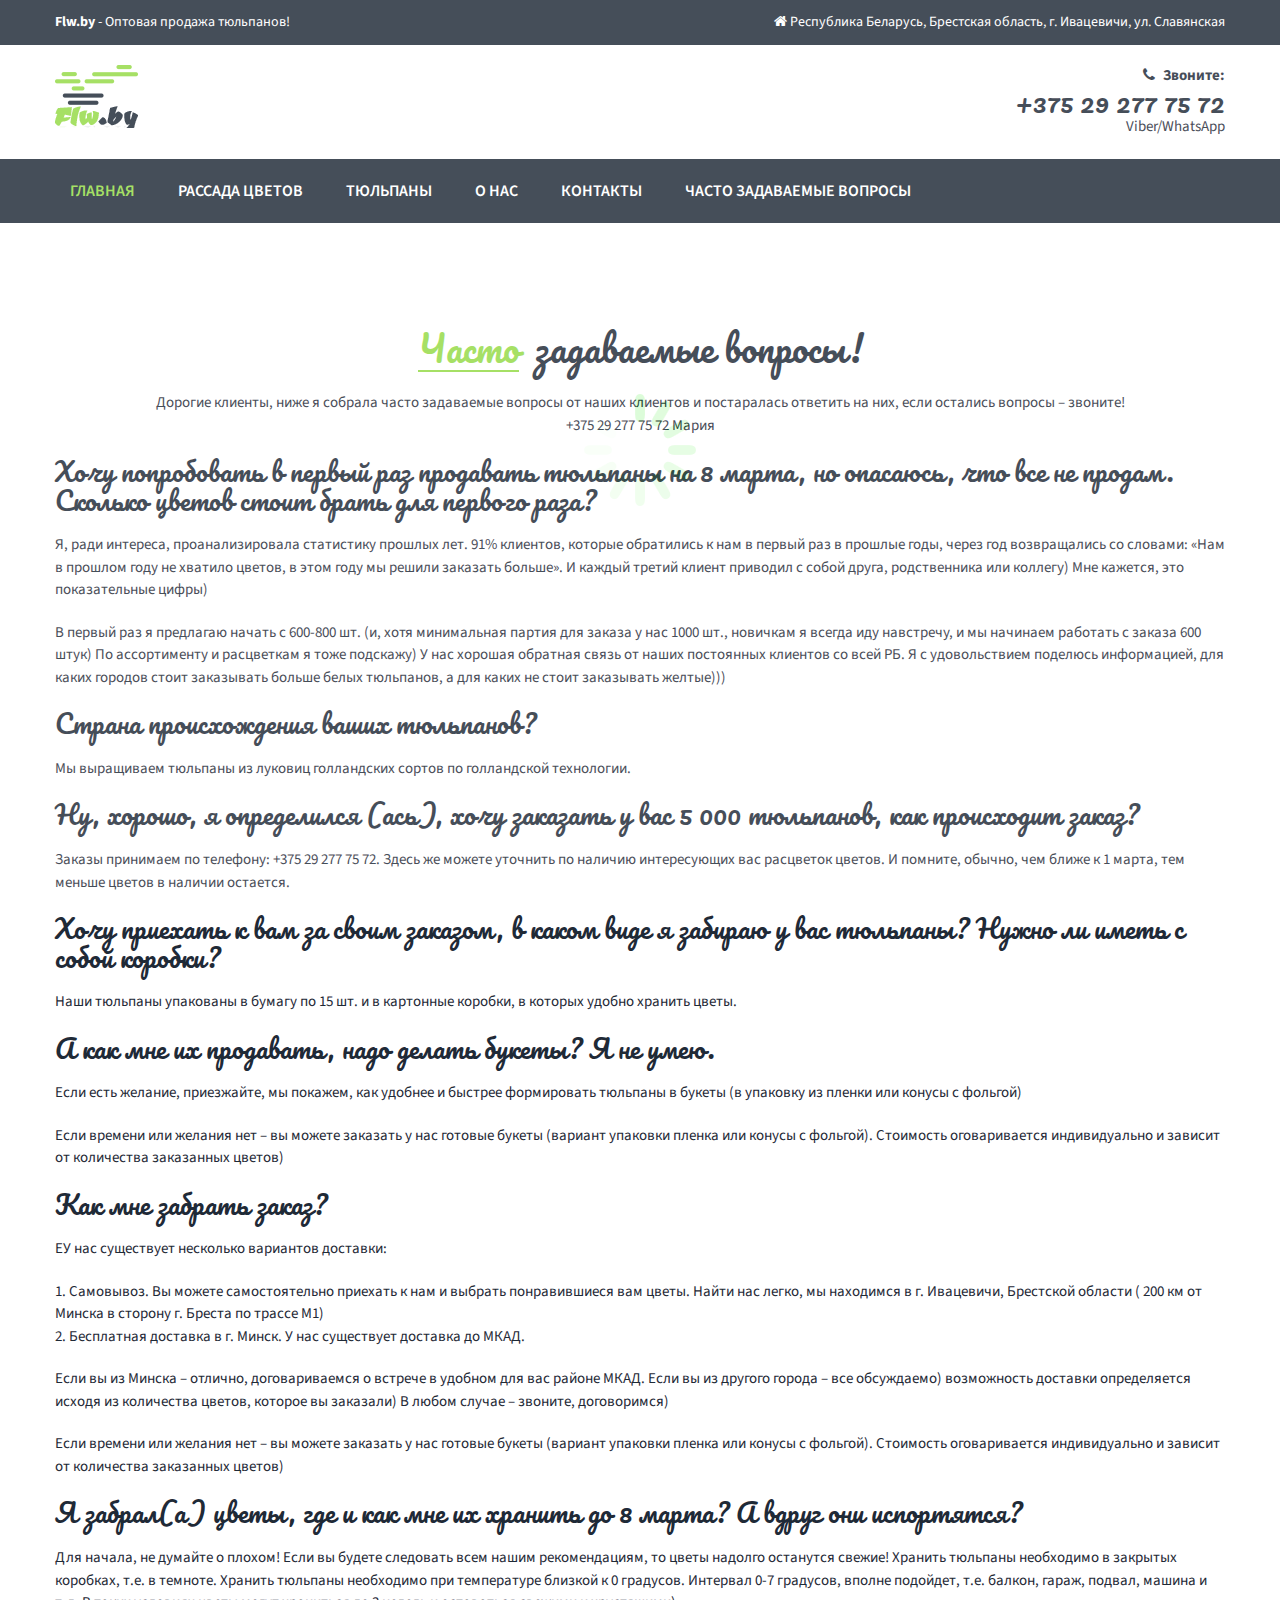
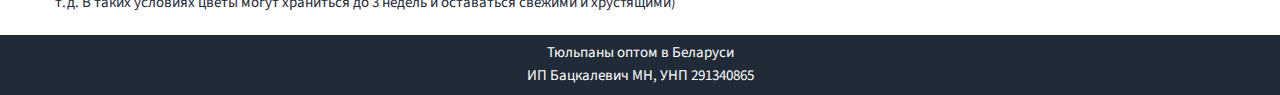
==== commit 8b57927b: "delete some spaces" ====
--- a/faq.html
+++ b/faq.html
@@ -160,8 +160,6 @@
       </div>
     </div>
     <!-- .mv-site-->
-    
-    
 
     <div class="popup-wrapper">
     </div>
